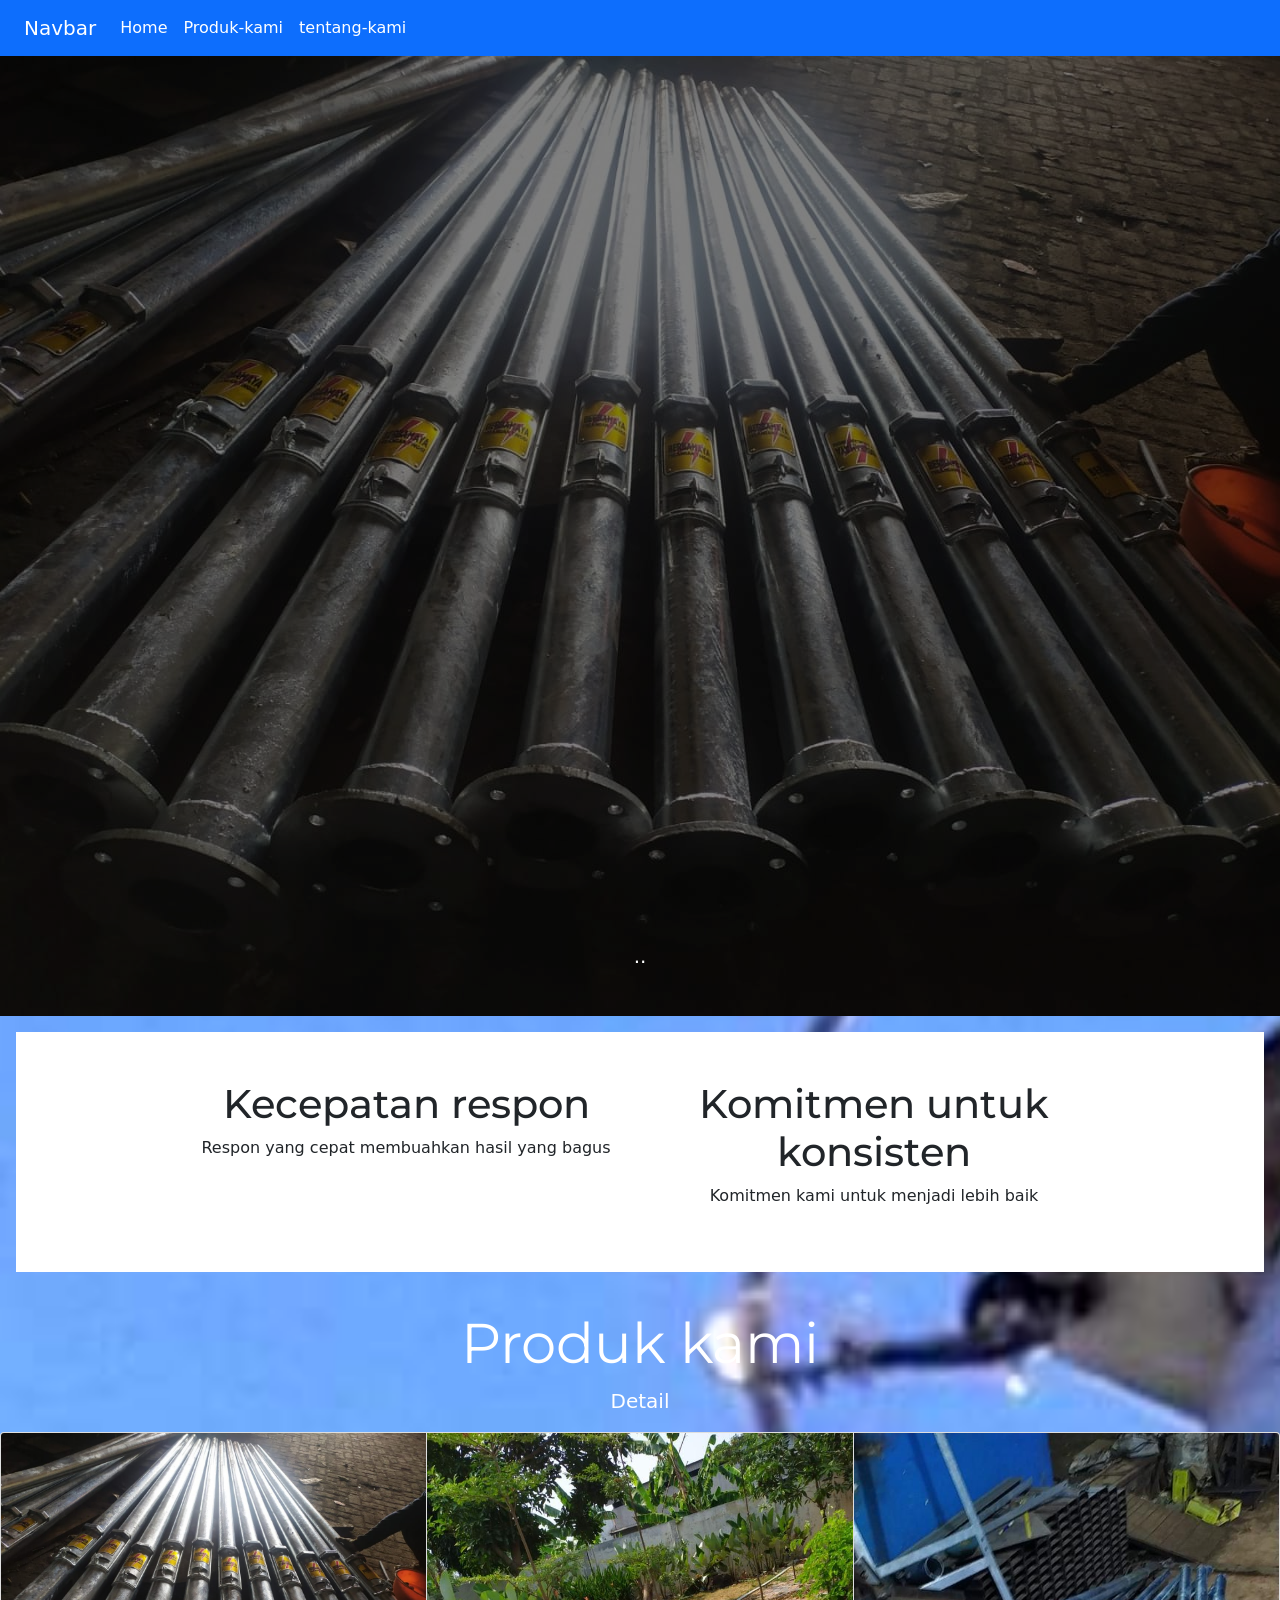
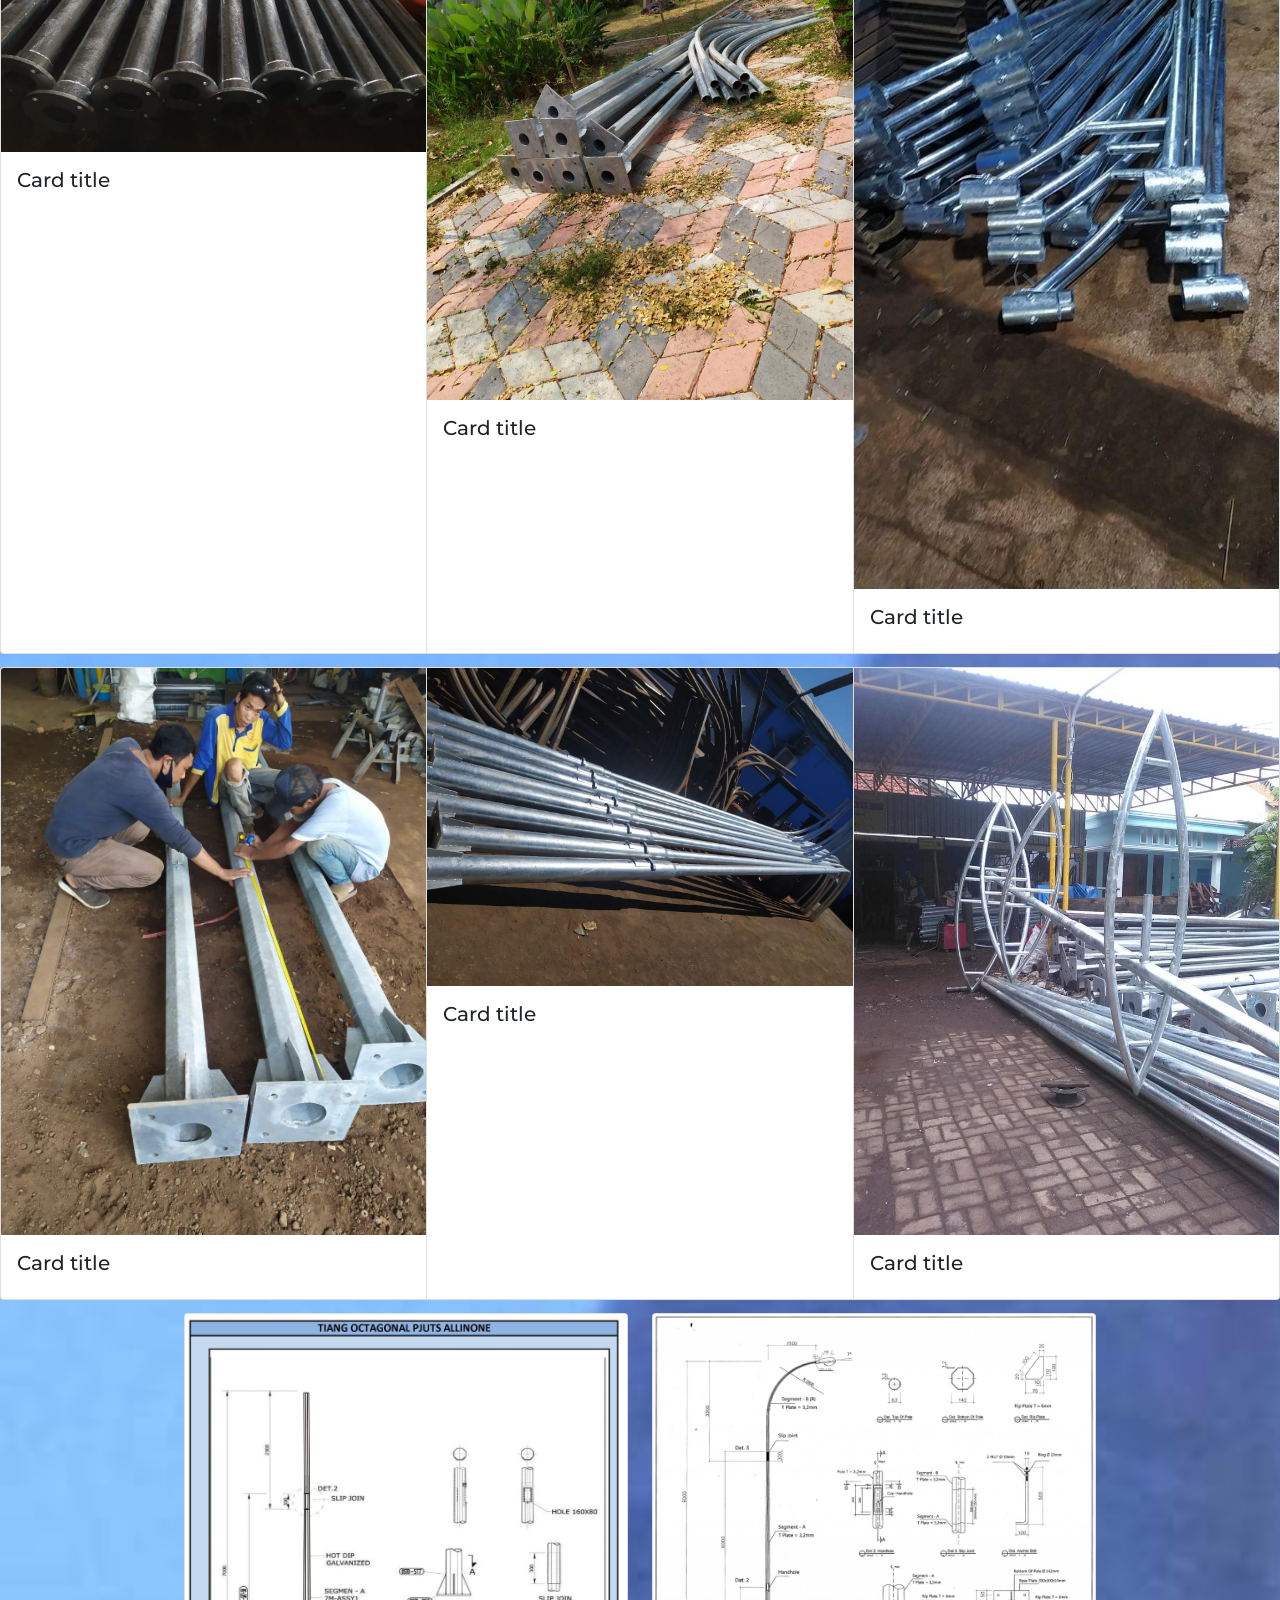
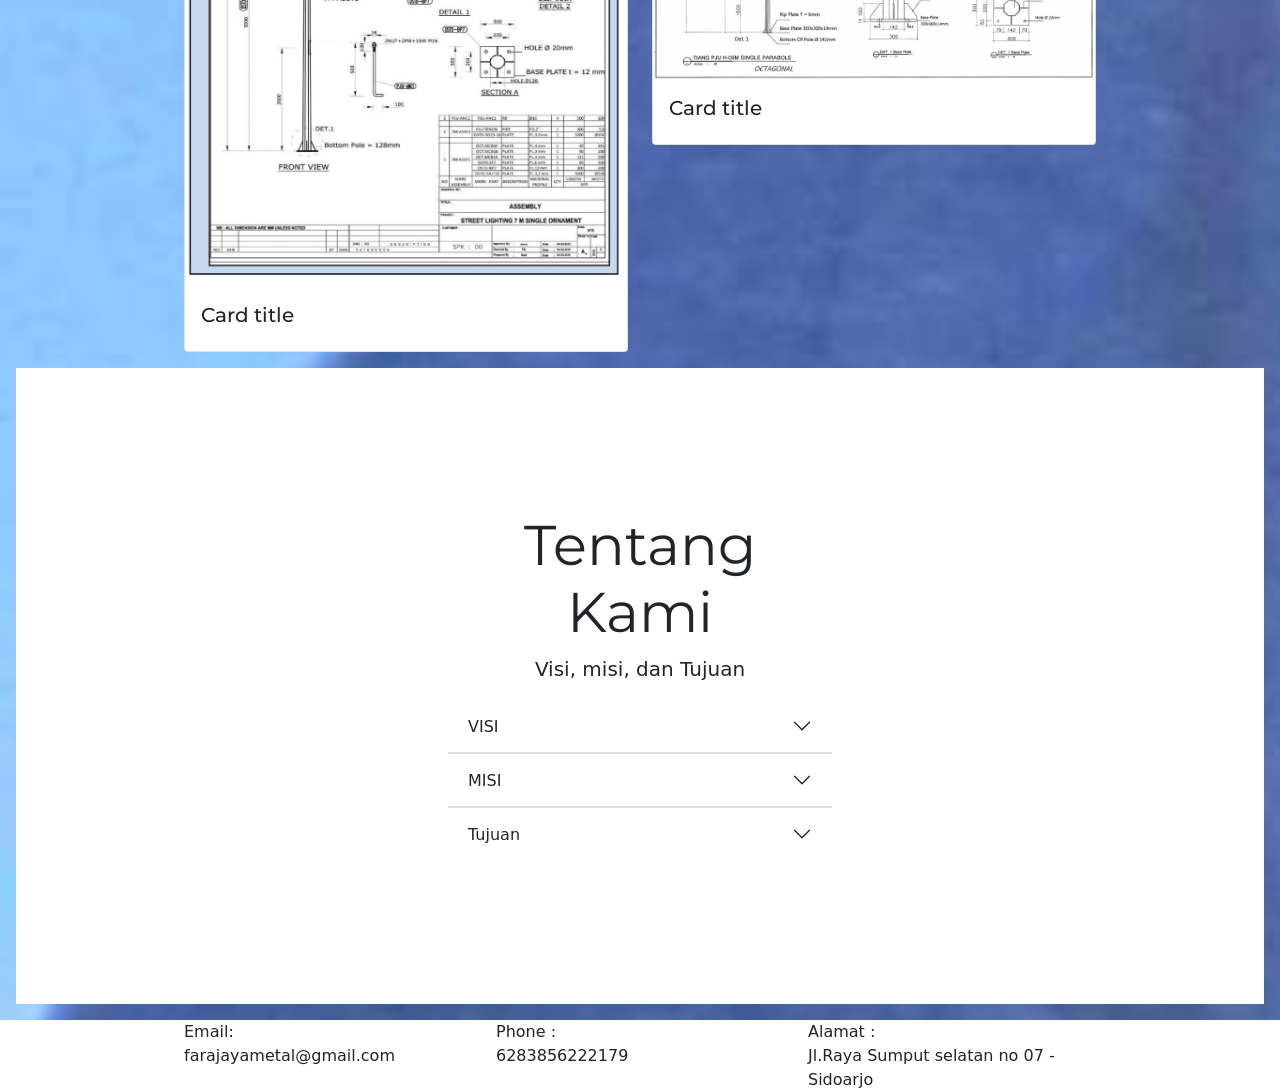
==== index.html @ c7d076cd "font style" ====
<!doctype html>
<html lang="en">

<head>
  <meta charset="utf-8">
  <meta name="viewport" content="width=device-width, initial-scale=1">
  <meta name="description" content="">
  <meta name="author" content="Mark Otto, Jacob Thornton, and Bootstrap contributors">
  <meta name="generator" content="Hugo 0.80.0">
  <title>Fara jaya metal</title>
  <link href="https://cdn.jsdelivr.net/npm/bootstrap@5.0.0-beta2/dist/css/bootstrap.min.css" rel="stylesheet"
    integrity="sha384-BmbxuPwQa2lc/FVzBcNJ7UAyJxM6wuqIj61tLrc4wSX0szH/Ev+nYRRuWlolflfl" crossorigin="anonymous">


  <link rel="canonical" href="https://getbootstrap.com/docs/5.0/examples/product/">


  <link rel="preconnect" href="https://fonts.gstatic.com">
  <link href="https://fonts.googleapis.com/css2?family=Montserrat:wght@300&display=swap" rel="stylesheet">


  <!-- Bootstrap core CSS -->
  <link href="dist/css/bootstrap.min.css" rel="stylesheet">

  <style>
    .bd-placeholder-img {
      font-size: 1.125rem;
      text-anchor: middle;
      -webkit-user-select: none;
      -moz-user-select: none;
      user-select: none;
    }

    @media (min-width: 768px) {
      .bd-placeholder-img-lg {
        font-size: 3.5rem;
      }
    }

    .float {
      position: fixed;
      width: 60px;
      height: 60px;
      bottom: 10px;
      right: 10px;


      text-align: center;

    }

    .my-float {
      margin-top: 22px;
    }
  </style>


  <!-- Custom styles for this template -->
  <link href="product.css" rel="stylesheet">
</head>

<body>
  <!-- mulai -->

  <header class="site-header sticky-top py-0">
    <nav class="navbar navbar-expand-lg navbar-dark bg-primary">
      <div class="container-fluid">
        <a class="navbar-brand" href="#">Navbar</a>
        <button class="navbar-toggler" type="button" data-bs-toggle="collapse" data-bs-target="#navbarSupportedContent"
          aria-controls="navbarSupportedContent" aria-expanded="false" aria-label="Toggle navigation">
          <span class="navbar-toggler-icon"></span>
        </button>
        <div class="collapse navbar-collapse" id="navbarSupportedContent">
          <ul class="navbar-nav me-auto mb-2 mb-lg-0">
            <li class="nav-item">
              <a class="nav-link active" aria-current="page" href="#home-01">Home</a>
            </li>
            <li class="nav-item">
              <a class="nav-link active" href="#produk-kami">Produk-kami</a>
            </li>
            <li class="nav-item">
              <a class="nav-link active" href="#tentang-kami">tentang-kami</a>
            </li>
          </ul>
        </div>
      </div>
    </nav>
  </header>
  <!-- ini navbar -->

  <main>
    <!-- main mulai -->


    <div id="carouselExampleCaptions" class="carousel slide" data-bs-ride="carousel">
      <div class="carousel-indicators">
        <!-- <button type="button" data-bs-target="#carouselExampleCaptions" data-bs-slide-to="0" class="active"
          aria-current="true" aria-label="Slide 1"></button> -->
      </div>
      <div class="carousel-inner">
        <div class="carousel-item active">
          <img src="asset/item01.jpeg" class="d-block w-100" style="filter: brightness(50%);" alt="...">
          <div class="carousel-caption d-none d-md-block">
            <h5>..</h5>
          </div>
        </div>
      </div>

    </div>

    <!-- carousel selesai -->

    <!-- page satu selesai -->

    <!-- page 2 -->
    <div class="position-relative overflow-hidden p-3 p-md-5 m-md-3 text-center bck-01" id="home-01">

      <!-- ini awal -->
      <div class="container">
        <div class="row">
          <div class="col">

            <!-- awal -->
            <h1 style="font-family: 'Montserrat', sans-serif;">
              Kecepatan respon
            </h1>
            <p>
              Respon yang cepat membuahkan hasil yang bagus
            </p>

            <!-- akhir -->
          </div>
          <div class="col batas-hp">
            <!-- awal -->
            <h1 style="font-family: 'Montserrat', sans-serif;">
              Komitmen untuk konsisten
            </h1>
            <p>
              Komitmen kami untuk menjadi lebih baik
            </p>

            <!-- akhir -->
          </div>
        </div>
      </div>



      <!-- ini akhir -->

    </div>



    <!-- page 2 selesai  -->
    <div class="judul-produk" style="margin-top: 3%;" id="produk-kami">
      <h1 class="display-4 fw-normal text-center" style="font-family: 'Montserrat', sans-serif; color: white;"> Produk
        kami</h1>
      <p class="lead fw-normal text-center" style="color: white;">Detail</p>

    </div>

    <div class="card-group batas">
      <div class="card">
        <img src="asset/item01.jpeg" class="card-img-top" alt="...">
        <div class="card-body">
          <h5 class="card-title card-nama">Card title</h5>

          <!-- text -->
        </div>
      </div>

      <!--  -->
      <div class="card">
        <img src="asset/item02.jpeg" class="card-img-top" alt="...">
        <div class="card-body">
          <h5 class="card-title card-nama">Card title</h5>

          <!-- text -->
        </div>
      </div>

      <!--  -->
      <div class="card">
        <img src="asset/item03.jpeg" class="card-img-top" alt="...">
        <div class="card-body">
          <h5 class="card-title card-nama">Card title</h5>


          <!-- text -->
        </div>
      </div>
    </div>

    <!-- page 3 akhir -->

    <div class="card-group batas">
      <div class="card">
        <img src="asset/item04.jpeg" class="card-img-top" alt="...">
        <div class="card-body">
          <h5 class="card-title card-nama">Card title</h5>


          <!-- text -->
        </div>
      </div>
      <div class="card">
        <img src="asset/item05.jpeg" class="card-img-top" alt="...">
        <div class="card-body">
          <h5 class="card-title card-nama">Card title</h5>


          <!-- text -->
        </div>
      </div>
      <div class="card">
        <img src="asset/item06.jpeg" class="card-img-top" alt="...">
        <div class="card-body">
          <h5 class="card-title card-nama">Card title</h5>


          <!-- text -->
        </div>
      </div>
    </div>

    <!-- page 4 akhir -->



    <div class="container batas">
      <div class="row">
        <div class="col-6">

          <!-- ini container 1 -->
          <div class="card">
            <img src="asset/item07.jpeg" class="card-img-top" alt="...">
            <div class="card-body">
              <h5 class="card-title card-nama">Card title</h5>


              <!-- text -->
            </div>

          </div>
        </div>

        <div class="col-6">

          <!-- ini container 2 -->
          <div class="card">
            <img src="asset/item08.jpeg" class="card-img-top" alt="...">
            <div class="card-body">
              <h5 class="card-title card-nama">Card title</h5>


              <!-- text -->
            </div>
          </div>

        </div>
      </div>
    </div>
    <!-- produk akhir -->
    <div class="position-relative overflow-hidden p-3 p-md-5 m-md-3 text-center bck-01">
      <div class="col-md-5 p-lg-5 mx-auto my-5" style="max-width: 100%;">
        <!-- ini awal -->
        <h1 class="display-4 fw-normal text-center" style="font-family: 'Montserrat', sans-serif;" id="tentang-kami">
          Tentang Kami</h1>
        <p class="lead fw-normal text-center">Visi, misi, dan Tujuan</p>
        <div class="accordion accordion-flush" id="accordionFlushExample">
          <div class="accordion-item">
            <h2 class="accordion-header" id="flush-headingOne">
              <button class="accordion-button collapsed" type="button" data-bs-toggle="collapse"
                data-bs-target="#flush-collapseOne" aria-expanded="false" aria-controls="flush-collapseOne">
                VISI
              </button>
            </h2>

            <div id="flush-collapseOne" class="accordion-collapse collapse" aria-labelledby="flush-headingOne"
              data-bs-parent="#accordionFlushExample">
              <div class="accordion-body"> Menjadi perusahaan Tiang PJU, dengan di tunjang dengan
                kualitas management yang bagus <br>
                yang memberikan kualitas pelayan yang terbaik </div>
            </div>
          </div>
          <!-- page 1 selesai -->

          <div class="accordion-item">
            <h2 class="accordion-header" id="flush-headingTwo">
              <button class="accordion-button collapsed" type="button" data-bs-toggle="collapse"
                data-bs-target="#flush-collapseTwo" aria-expanded="false" aria-controls="flush-collapseTwo">
                MISI
              </button>
            </h2>
            <div id="flush-collapseTwo" class="accordion-collapse collapse" aria-labelledby="flush-headingTwo"
              data-bs-parent="#accordionFlushExample">
              <div class="accordion-body">
                1. Memberikan pelayan, mutu dan kepuasan yang terbaik kepada pelangan <br>
                2. Memberikan serta menciptakan citra terbaik pengusaha <br>
                3. Turut andil dalam pembagunan dalam negri <br>
              </div>
            </div>
          </div>

          <!-- page 2 selesai -->

          <div class="accordion-item">
            <h2 class="accordion-header" id="flush-headingThree">
              <button class="accordion-button collapsed" type="button" data-bs-toggle="collapse"
                data-bs-target="#flush-collapseThree" aria-expanded="false" aria-controls="flush-collapseThree">
                Tujuan
              </button>
            </h2>
            <div id="flush-collapseThree" class="accordion-collapse collapse" aria-labelledby="flush-headingThree"
              data-bs-parent="#accordionFlushExample">
              <div class="accordion-body">
                Memberikan layanan atau konsultasi dalam mewujudkan impian atau keinginan pelanggan dalam bidang jasa,
                baik perencanaan maupun perencanaan dan pelaksanaanya <br>


              </div>
            </div>
          </div>
        </div>



        <!-- ini akhir -->
      </div>
    </div>



    <!-- ini chat -->
    <a href="https://api.whatsapp.com/send/?phone=6283856222179&text&app_absent=0" class="float">

      <!-- <i class="fa fa-plus my-float"></i> -->
    </a>
    <!-- akhir main -->
  </main>

  <footer>
    <div class="page-akhir">
      <div class="item">
        <!-- isi di sini -->

        <div class="container">
          <div class="row">
            <div class="col-sm">
              Email: <br>
              farajayametal@gmail.com
            </div>
            <div class="col-sm">
              Phone : <br>
              6283856222179
            </div>
            <div class="col-sm">
              Alamat : <br>
              Jl.Raya Sumput selatan no 07 - Sidoarjo
            </div>
          </div>
        </div>

        <!-- berakhir di sini -->
      </div>
    </div>
  </footer>



  <script src="dist/js/bootstrap.bundle.min.js"></script>


</body>

</html>
---- product.css ----
.container {
  max-width: 960px;
}

body {
  background-image: url('asset/item09.jpeg');
  background-size: cover;
  /* background-color: #fefefe; */
  /* background-image: url("data:image/svg+xml,%3Csvg xmlns='http://www.w3.org/2000/svg' width='100' height='100' viewBox='0 0 100 100'%3E%3Cg fill-rule='evenodd'%3E%3Cg fill='%231f0052' fill-opacity='0.13'%3E%3Cpath opacity='.5' d='M96 [base64] 0v-9h-9v9h9zm-10 0v-9h-9v9h9zm-10 0v-9h-9v9h9zm-10 0v-9h-9v9h9zm-10 0v-9h-9v9h9zm-10 0v-9h-9v9h9zm-10 0v-9h-9v9h9zm-10 0v-9h-9v9h9zm-9-10h9v-9h-9v9zm10 0h9v-9h-9v9zm10 0h9v-9h-9v9zm10 0h9v-9h-9v9zm10 0h9v-9h-9v9zm10 0h9v-9h-9v9zm10 0h9v-9h-9v9zm10 0h9v-9h-9v9zm9-10v-9h-9v9h9zm-10 0v-9h-9v9h9zm-10 0v-9h-9v9h9zm-10 0v-9h-9v9h9zm-10 0v-9h-9v9h9zm-10 0v-9h-9v9h9zm-10 0v-9h-9v9h9zm-10 0v-9h-9v9h9zm-9-10h9v-9h-9v9zm10 0h9v-9h-9v9zm10 0h9v-9h-9v9zm10 0h9v-9h-9v9zm10 0h9v-9h-9v9zm10 0h9v-9h-9v9zm10 0h9v-9h-9v9zm10 0h9v-9h-9v9zm9-10v-9h-9v9h9zm-10 0v-9h-9v9h9zm-10 0v-9h-9v9h9zm-10 0v-9h-9v9h9zm-10 0v-9h-9v9h9zm-10 0v-9h-9v9h9zm-10 0v-9h-9v9h9zm-10 0v-9h-9v9h9zm-9-10h9v-9h-9v9zm10 0h9v-9h-9v9zm10 0h9v-9h-9v9zm10 0h9v-9h-9v9zm10 0h9v-9h-9v9zm10 0h9v-9h-9v9zm10 0h9v-9h-9v9zm10 0h9v-9h-9v9zm9-10v-9h-9v9h9zm-10 0v-9h-9v9h9zm-10 0v-9h-9v9h9zm-10 0v-9h-9v9h9zm-10 0v-9h-9v9h9zm-10 0v-9h-9v9h9zm-10 0v-9h-9v9h9zm-10 0v-9h-9v9h9zm-9-10h9v-9h-9v9zm10 0h9v-9h-9v9zm10 0h9v-9h-9v9zm10 0h9v-9h-9v9zm10 0h9v-9h-9v9zm10 0h9v-9h-9v9zm10 0h9v-9h-9v9zm10 0h9v-9h-9v9z'/%3E%3Cpath d='M6 5V0H5v5H0v1h5v94h1V6h94V5H6z'/%3E%3C/g%3E%3C/g%3E%3C/svg%3E"); */
}

/*
 * Custom translucent site header
 */

.site-header {
  background-color: rgba(0, 0, 0, .85);
  -webkit-backdrop-filter: saturate(180%) blur(20px);
  backdrop-filter: saturate(180%) blur(20px);
}

.site-header a {
  color: #8e8e8e;
  transition: color .15s ease-in-out;
}

.site-header a:hover {
  color: #fff;
  text-decoration: none;
}

/*
 * Dummy devices (replace them with your own or something else entirely!)
 */

.product-device {}

.product-device::before {}

.product-device-2 {}

/*
 * Extra utilities
 */

.flex-equal>* {
  flex: 1;
}

@media (min-width: 768px) {
  .flex-md-equal>* {
    flex: 1;
  }
}

/* ini pengatur navbar */
.pojok-item {
  position: absolute;
  right: 0;
}

.ini-kotak {
  width: auto;
  height: auto;
}

.ini-warna-0 {
  width: 300px;
  height: 540px;
}

@media (max-width: 575.98px) {
  .pojok-item {
    position: inherit;
  }

  h1 {
    font-size: 30px;
  }

  p {
    font-size: 12px;
  }

  /* ini batas hp */

  .batas-hp {
    margin-top: 5%;
  }
}

.batas {
  margin-top: 1%;
}

.bck-01 {
  background-color: white;
}

.card {
  background-color: white;
}

.page-akhir {
  background-color: white;
  max-width: 100%;
  max-height: auto;
}

.card-nama {
  font-family: 'Montserrat', sans-serif;
}
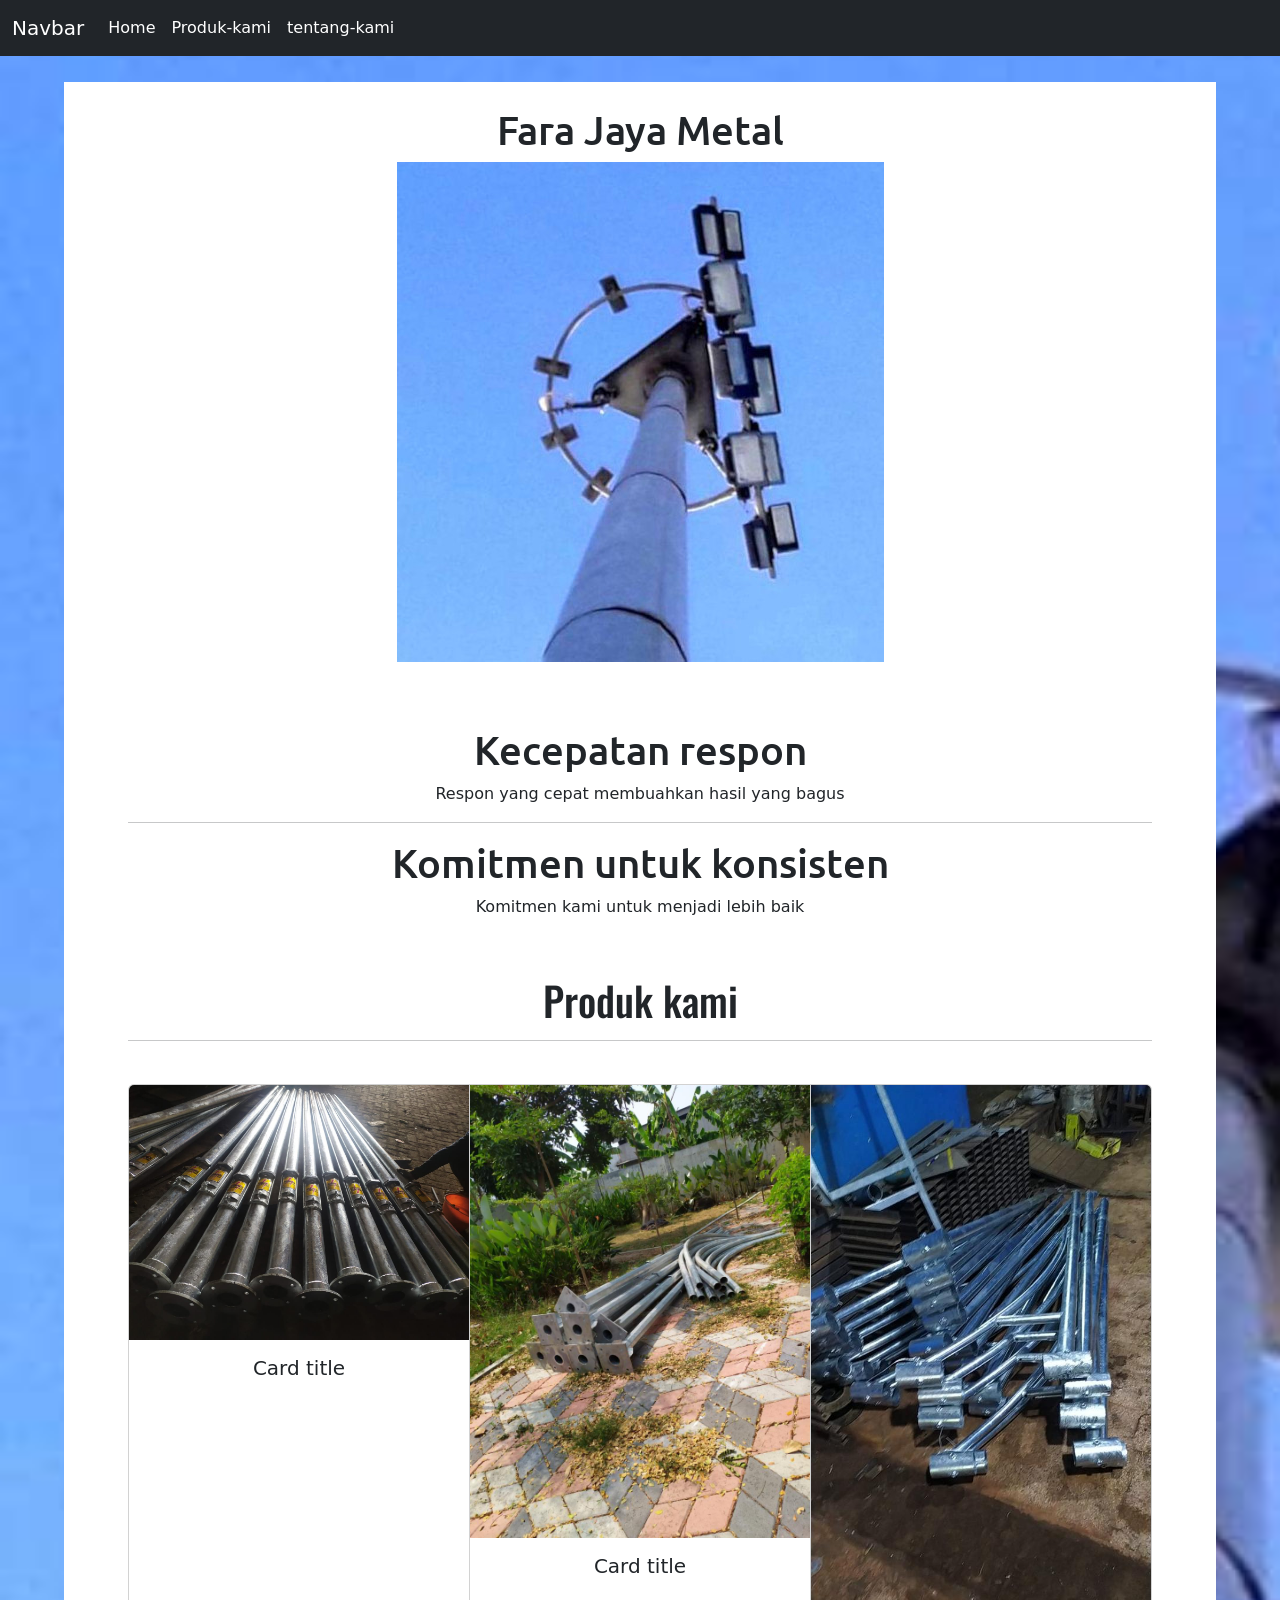
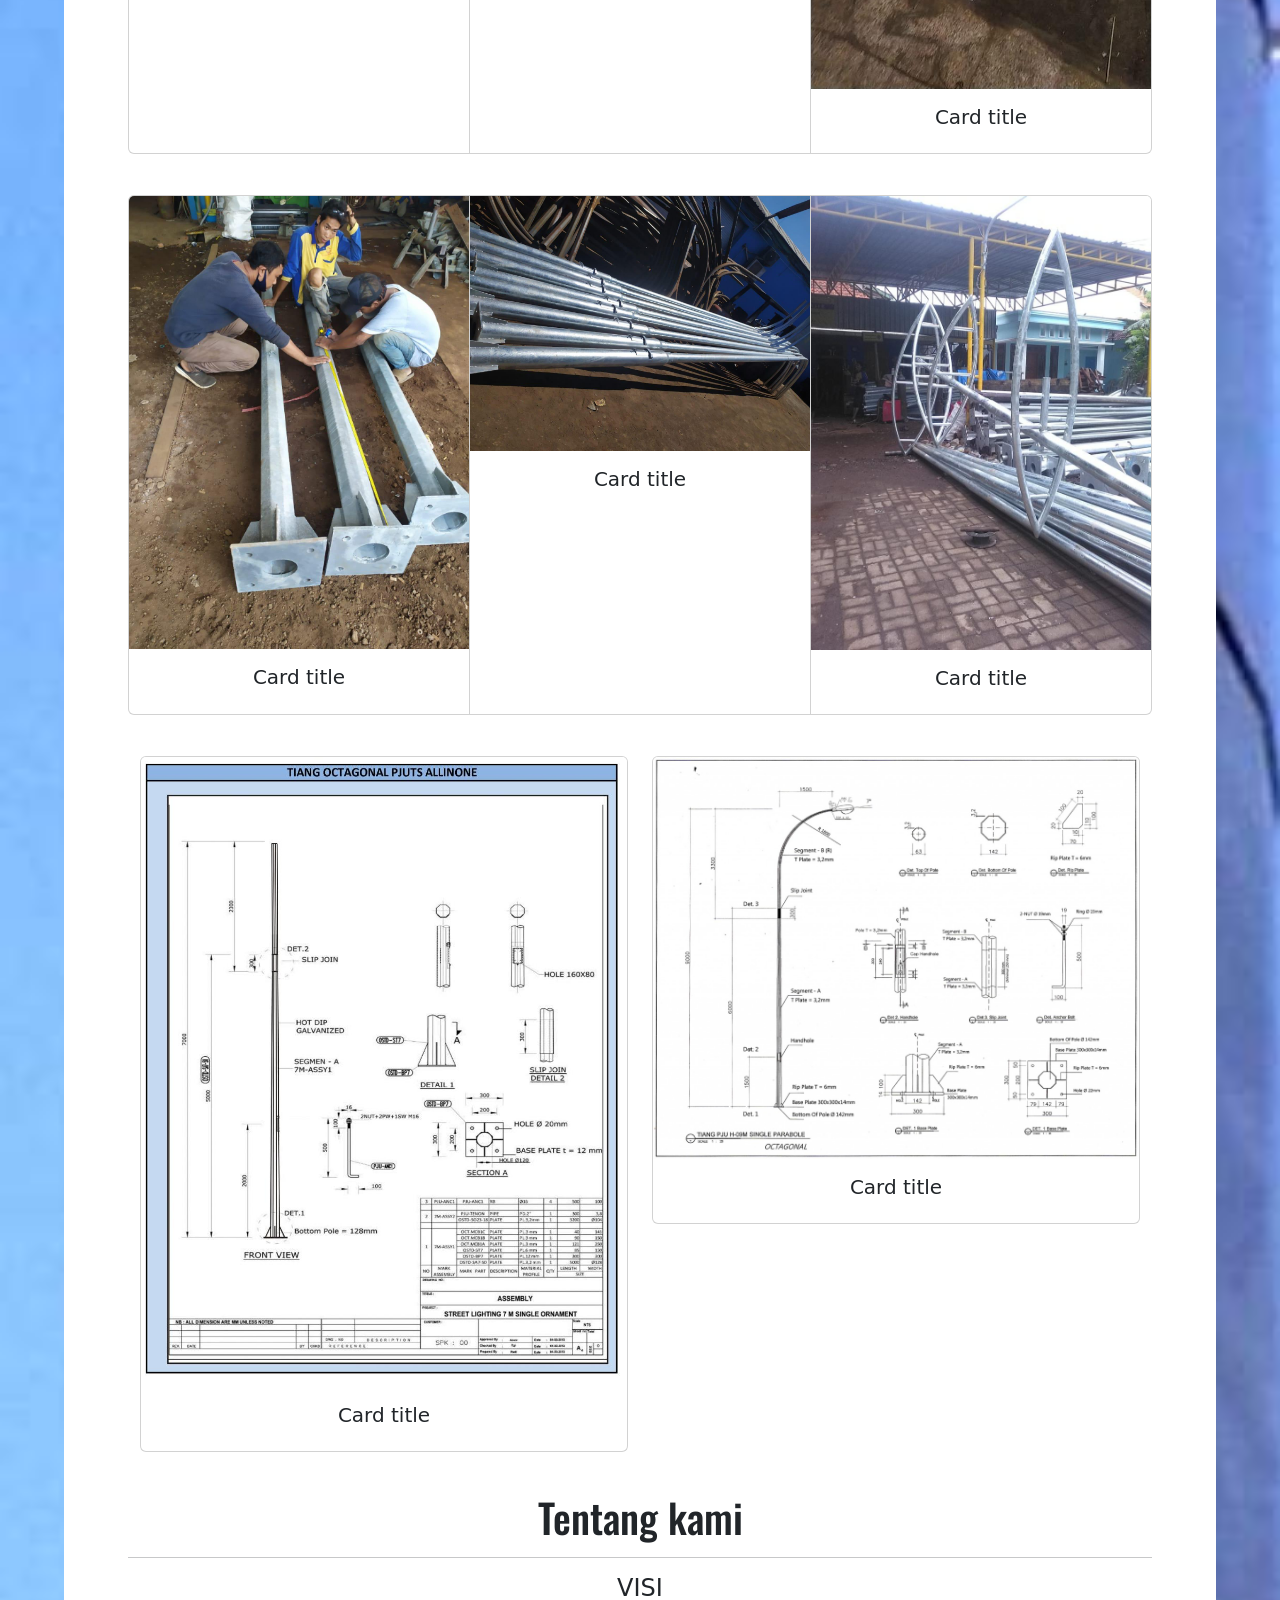
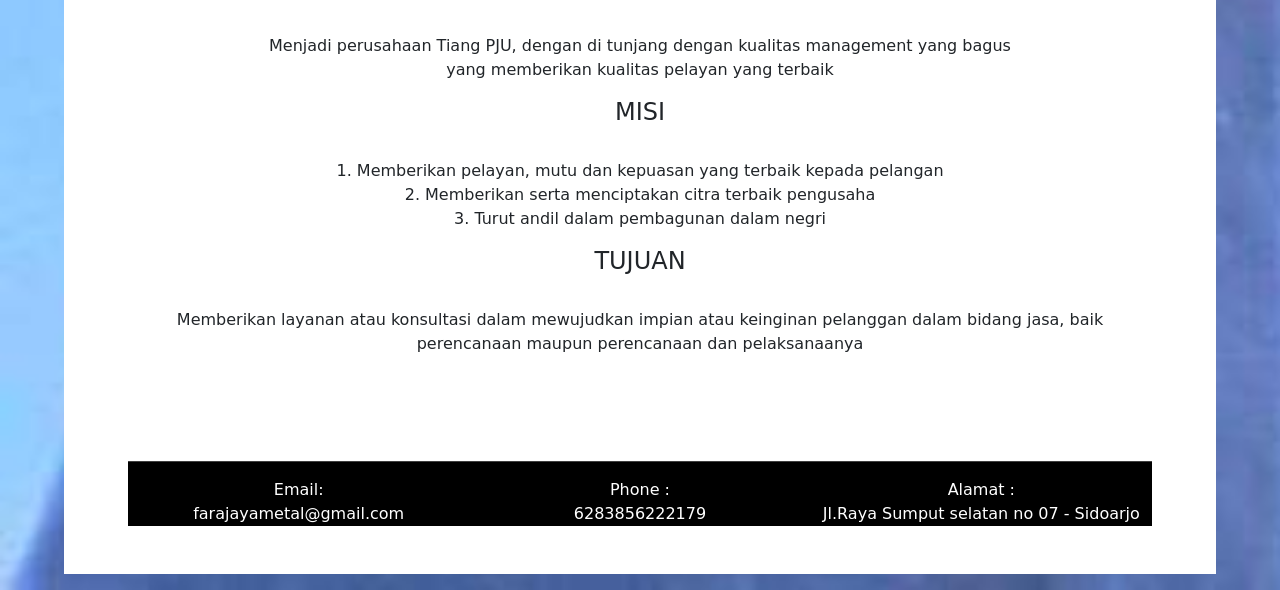
==== commit 34ce5dce: "new index html" ====
--- a/index.html
+++ b/index.html
@@ -2,376 +2,288 @@
 <html lang="en">
 
 <head>
-  <meta charset="utf-8">
-  <meta name="viewport" content="width=device-width, initial-scale=1">
-  <meta name="description" content="">
-  <meta name="author" content="Mark Otto, Jacob Thornton, and Bootstrap contributors">
-  <meta name="generator" content="Hugo 0.80.0">
-  <title>Fara jaya metal</title>
-  <link href="https://cdn.jsdelivr.net/npm/bootstrap@5.0.0-beta2/dist/css/bootstrap.min.css" rel="stylesheet"
-    integrity="sha384-BmbxuPwQa2lc/FVzBcNJ7UAyJxM6wuqIj61tLrc4wSX0szH/Ev+nYRRuWlolflfl" crossorigin="anonymous">
-
-
-  <link rel="canonical" href="https://getbootstrap.com/docs/5.0/examples/product/">
-
-
-  <link rel="preconnect" href="https://fonts.gstatic.com">
-  <link href="https://fonts.googleapis.com/css2?family=Montserrat:wght@300&display=swap" rel="stylesheet">
-
-
-  <!-- Bootstrap core CSS -->
-  <link href="dist/css/bootstrap.min.css" rel="stylesheet">
-
-  <style>
-    .bd-placeholder-img {
-      font-size: 1.125rem;
-      text-anchor: middle;
-      -webkit-user-select: none;
-      -moz-user-select: none;
-      user-select: none;
-    }
-
-    @media (min-width: 768px) {
-      .bd-placeholder-img-lg {
-        font-size: 3.5rem;
-      }
-    }
-
-    .float {
-      position: fixed;
-      width: 60px;
-      height: 60px;
-      bottom: 10px;
-      right: 10px;
-
-
-      text-align: center;
-
-    }
-
-    .my-float {
-      margin-top: 22px;
-    }
-  </style>
-
-
-  <!-- Custom styles for this template -->
-  <link href="product.css" rel="stylesheet">
+    <!-- Required meta tags -->
+    <meta charset="utf-8">
+    <meta name="viewport" content="width=device-width, initial-scale=1">
+
+    <!-- Bootstrap CSS -->
+    <link href="https://cdn.jsdelivr.net/npm/bootstrap@5.0.0-beta3/dist/css/bootstrap.min.css" rel="stylesheet"
+        integrity="sha384-eOJMYsd53ii+scO/bJGFsiCZc+5NDVN2yr8+0RDqr0Ql0h+rP48ckxlpbzKgwra6" crossorigin="anonymous">
+
+    <title>Fara Jaya Metal</title>
+    <link rel="stylesheet" href="style.css">
+    <link href="https://fonts.googleapis.com/css2?family=Montserrat:wght@300&display=swap" rel="stylesheet">
+    <link rel="preconnect" href="https://fonts.gstatic.com">
+    <link href="https://fonts.googleapis.com/css2?family=Oswald&display=swap" rel="stylesheet">
+    <link rel="preconnect" href="https://fonts.gstatic.com">
+    <link rel="preconnect" href="https://fonts.gstatic.com">
+    <link
+        href="https://fonts.googleapis.com/css2?family=Oswald&family=Ubuntu+Mono:ital@1&family=Ubuntu:wght@300&display=swap"
+        rel="stylesheet">
 </head>
 
 <body>
-  <!-- mulai -->
-
-  <header class="site-header sticky-top py-0">
-    <nav class="navbar navbar-expand-lg navbar-dark bg-primary">
-      <div class="container-fluid">
-        <a class="navbar-brand" href="#">Navbar</a>
-        <button class="navbar-toggler" type="button" data-bs-toggle="collapse" data-bs-target="#navbarSupportedContent"
-          aria-controls="navbarSupportedContent" aria-expanded="false" aria-label="Toggle navigation">
-          <span class="navbar-toggler-icon"></span>
-        </button>
-        <div class="collapse navbar-collapse" id="navbarSupportedContent">
-          <ul class="navbar-nav me-auto mb-2 mb-lg-0">
-            <li class="nav-item">
-              <a class="nav-link active" aria-current="page" href="#home-01">Home</a>
-            </li>
-            <li class="nav-item">
-              <a class="nav-link active" href="#produk-kami">Produk-kami</a>
-            </li>
-            <li class="nav-item">
-              <a class="nav-link active" href="#tentang-kami">tentang-kami</a>
-            </li>
-          </ul>
-        </div>
-      </div>
-    </nav>
-  </header>
-  <!-- ini navbar -->
-
-  <main>
-    <!-- main mulai -->
-
-
-    <div id="carouselExampleCaptions" class="carousel slide" data-bs-ride="carousel">
-      <div class="carousel-indicators">
-        <!-- <button type="button" data-bs-target="#carouselExampleCaptions" data-bs-slide-to="0" class="active"
-          aria-current="true" aria-label="Slide 1"></button> -->
-      </div>
-      <div class="carousel-inner">
-        <div class="carousel-item active">
-          <img src="asset/item01.jpeg" class="d-block w-100" style="filter: brightness(50%);" alt="...">
-          <div class="carousel-caption d-none d-md-block">
-            <h5>..</h5>
-          </div>
-        </div>
-      </div>
-
-    </div>
-
-    <!-- carousel selesai -->
-
-    <!-- page satu selesai -->
-
-    <!-- page 2 -->
-    <div class="position-relative overflow-hidden p-3 p-md-5 m-md-3 text-center bck-01" id="home-01">
-
-      <!-- ini awal -->
-      <div class="container">
-        <div class="row">
-          <div class="col">
-
-            <!-- awal -->
-            <h1 style="font-family: 'Montserrat', sans-serif;">
-              Kecepatan respon
+    <!-- awal header -->
+    <header class="site-header sticky-top py-0">
+        <nav class="navbar navbar-expand-lg navbar-dark bg-dark">
+            <div class="container-fluid">
+                <a class="navbar-brand" href="#">Navbar</a>
+                <button class="navbar-toggler" type="button" data-bs-toggle="collapse"
+                    data-bs-target="#navbarSupportedContent" aria-controls="navbarSupportedContent"
+                    aria-expanded="false" aria-label="Toggle navigation">
+                    <span class="navbar-toggler-icon"></span>
+                </button>
+                <div class="collapse navbar-collapse" id="navbarSupportedContent">
+                    <ul class="navbar-nav me-auto mb-2 mb-lg-0">
+                        <li class="nav-item">
+                            <a class="nav-link active" aria-current="page" href="#home-01">Home</a>
+                        </li>
+                        <li class="nav-item">
+                            <a class="nav-link active" href="#produk-kami">Produk-kami</a>
+                        </li>
+                        <li class="nav-item">
+                            <a class="nav-link active" href="#tentang-kami">tentang-kami</a>
+                        </li>
+                    </ul>
+                </div>
+            </div>
+        </nav>
+    </header>
+    <!-- akhir header -->
+
+    <div class="box-01">
+        <!-- awal box-01 -->
+        <br>
+        <h1 class="text-center" style="font-family: 'Ubuntu', sans-serif;"> Fara Jaya Metal</h1>
+        <img src="asset/item10.jpeg" class="img-fluid image-tengah" alt="...">
+
+
+        <div class="position-relative overflow-hidden p-3 p-md-5 m-md-3 text-center" id="home-01">
+
+            <!-- ini awal -->
+            <div class="container">
+                <div class="row">
+                    <div class="col">
+
+                        <!-- awal -->
+                        <h1 style="font-family: 'Ubuntu', sans-serif;">
+                            Kecepatan respon
+                        </h1>
+                        <p>
+                            Respon yang cepat membuahkan hasil yang bagus
+                        </p>
+
+                        <!-- akhir -->
+                    </div>
+                    <hr>
+                    <!-- div 01 end -->
+                    <div class="col batas-hp">
+                        <!-- awal -->
+                        <h1 style="font-family: 'Ubuntu', sans-serif;">
+                            Komitmen untuk konsisten
+                        </h1>
+                        <p>
+                            Komitmen kami untuk menjadi lebih baik
+                        </p>
+
+                        <!-- akhir -->
+                    </div>
+                    <!-- div-02-end -->
+                </div>
+            </div>
+
+            <h1 class="text-center batas" style="font-family: 'Oswald', sans-serif;">
+                Produk kami
             </h1>
-            <p>
-              Respon yang cepat membuahkan hasil yang bagus
-            </p>
-
-            <!-- akhir -->
-          </div>
-          <div class="col batas-hp">
-            <!-- awal -->
-            <h1 style="font-family: 'Montserrat', sans-serif;">
-              Komitmen untuk konsisten
+            <p class="text-center">
+                <hr style="height: 3px;">
+
+            </p>
+            <!-- batas Produk kami -->
+
+            <div class="card-group batas">
+                <div class="card">
+                    <img src="asset/item01.jpeg" class="card-img-top" alt="...">
+                    <div class="card-body">
+                        <h5 class="card-title card-nama">Card title</h5>
+
+                        <!-- text -->
+                    </div>
+                </div>
+
+                <!--  -->
+                <div class="card">
+                    <img src="asset/item02.jpeg" class="card-img-top" alt="...">
+                    <div class="card-body">
+                        <h5 class="card-title card-nama">Card title</h5>
+
+                        <!-- text -->
+                    </div>
+                </div>
+
+                <!--  -->
+                <div class="card">
+                    <img src="asset/item03.jpeg" class="card-img-top" alt="...">
+                    <div class="card-body">
+                        <h5 class="card-title card-nama">Card title</h5>
+
+
+                        <!-- text -->
+                    </div>
+                </div>
+            </div>
+
+            <!-- page 3 akhir -->
+
+            <div class="card-group batas">
+                <div class="card">
+                    <img src="asset/item04.jpeg" class="card-img-top" alt="...">
+                    <div class="card-body">
+                        <h5 class="card-title card-nama">Card title</h5>
+
+
+                        <!-- text -->
+                    </div>
+                </div>
+                <div class="card">
+                    <img src="asset/item05.jpeg" class="card-img-top" alt="...">
+                    <div class="card-body">
+                        <h5 class="card-title card-nama">Card title</h5>
+
+
+                        <!-- text -->
+                    </div>
+                </div>
+                <div class="card">
+                    <img src="asset/item06.jpeg" class="card-img-top" alt="...">
+                    <div class="card-body">
+                        <h5 class="card-title card-nama">Card title</h5>
+
+
+                        <!-- text -->
+                    </div>
+                </div>
+            </div>
+
+            <!-- page 4 akhir -->
+
+
+
+            <div class="container batas">
+                <div class="row">
+                    <div class="col-6">
+
+                        <!-- ini container 1 -->
+                        <div class="card">
+                            <img src="asset/item07.jpeg" class="card-img-top" alt="...">
+                            <div class="card-body">
+                                <h5 class="card-title card-nama">Card title</h5>
+
+
+                                <!-- text -->
+                            </div>
+
+                        </div>
+                    </div>
+
+                    <div class="col-6">
+
+                        <!-- ini container 2 -->
+                        <div class="card">
+                            <img src="asset/item08.jpeg" class="card-img-top" alt="...">
+                            <div class="card-body">
+                                <h5 class="card-title card-nama">Card title</h5>
+
+
+                                <!-- text -->
+                            </div>
+                        </div>
+
+                    </div>
+                </div>
+            </div>
+            <!-- card-group end -->
+
+            <h1 class="batas text-center" style="font-family: 'Oswald', sans-serif;">
+                Tentang kami
+                <hr>
             </h1>
-            <p>
-              Komitmen kami untuk menjadi lebih baik
-            </p>
-
-            <!-- akhir -->
-          </div>
-        </div>
-      </div>
-
-
-
-      <!-- ini akhir -->
-
-    </div>
-
-
-
-    <!-- page 2 selesai  -->
-    <div class="judul-produk" style="margin-top: 3%;" id="produk-kami">
-      <h1 class="display-4 fw-normal text-center" style="font-family: 'Montserrat', sans-serif; color: white;"> Produk
-        kami</h1>
-      <p class="lead fw-normal text-center" style="color: white;">Detail</p>
-
-    </div>
-
-    <div class="card-group batas">
-      <div class="card">
-        <img src="asset/item01.jpeg" class="card-img-top" alt="...">
-        <div class="card-body">
-          <h5 class="card-title card-nama">Card title</h5>
-
-          <!-- text -->
-        </div>
-      </div>
-
-      <!--  -->
-      <div class="card">
-        <img src="asset/item02.jpeg" class="card-img-top" alt="...">
-        <div class="card-body">
-          <h5 class="card-title card-nama">Card title</h5>
-
-          <!-- text -->
-        </div>
-      </div>
-
-      <!--  -->
-      <div class="card">
-        <img src="asset/item03.jpeg" class="card-img-top" alt="...">
-        <div class="card-body">
-          <h5 class="card-title card-nama">Card title</h5>
-
-
-          <!-- text -->
-        </div>
-      </div>
-    </div>
-
-    <!-- page 3 akhir -->
-
-    <div class="card-group batas">
-      <div class="card">
-        <img src="asset/item04.jpeg" class="card-img-top" alt="...">
-        <div class="card-body">
-          <h5 class="card-title card-nama">Card title</h5>
-
-
-          <!-- text -->
-        </div>
-      </div>
-      <div class="card">
-        <img src="asset/item05.jpeg" class="card-img-top" alt="...">
-        <div class="card-body">
-          <h5 class="card-title card-nama">Card title</h5>
-
-
-          <!-- text -->
-        </div>
-      </div>
-      <div class="card">
-        <img src="asset/item06.jpeg" class="card-img-top" alt="...">
-        <div class="card-body">
-          <h5 class="card-title card-nama">Card title</h5>
-
-
-          <!-- text -->
-        </div>
-      </div>
-    </div>
-
-    <!-- page 4 akhir -->
-
-
-
-    <div class="container batas">
-      <div class="row">
-        <div class="col-6">
-
-          <!-- ini container 1 -->
-          <div class="card">
-            <img src="asset/item07.jpeg" class="card-img-top" alt="...">
-            <div class="card-body">
-              <h5 class="card-title card-nama">Card title</h5>
-
-
-              <!-- text -->
-            </div>
-
-          </div>
-        </div>
-
-        <div class="col-6">
-
-          <!-- ini container 2 -->
-          <div class="card">
-            <img src="asset/item08.jpeg" class="card-img-top" alt="...">
-            <div class="card-body">
-              <h5 class="card-title card-nama">Card title</h5>
-
-
-              <!-- text -->
-            </div>
-          </div>
-
-        </div>
-      </div>
-    </div>
-    <!-- produk akhir -->
-    <div class="position-relative overflow-hidden p-3 p-md-5 m-md-3 text-center bck-01">
-      <div class="col-md-5 p-lg-5 mx-auto my-5" style="max-width: 100%;">
-        <!-- ini awal -->
-        <h1 class="display-4 fw-normal text-center" style="font-family: 'Montserrat', sans-serif;" id="tentang-kami">
-          Tentang Kami</h1>
-        <p class="lead fw-normal text-center">Visi, misi, dan Tujuan</p>
-        <div class="accordion accordion-flush" id="accordionFlushExample">
-          <div class="accordion-item">
-            <h2 class="accordion-header" id="flush-headingOne">
-              <button class="accordion-button collapsed" type="button" data-bs-toggle="collapse"
-                data-bs-target="#flush-collapseOne" aria-expanded="false" aria-controls="flush-collapseOne">
-                VISI
-              </button>
-            </h2>
-
-            <div id="flush-collapseOne" class="accordion-collapse collapse" aria-labelledby="flush-headingOne"
-              data-bs-parent="#accordionFlushExample">
-              <div class="accordion-body"> Menjadi perusahaan Tiang PJU, dengan di tunjang dengan
+            <p class="text-center">
+                <h4>VISI</h4> <br>
+                Menjadi perusahaan Tiang PJU, dengan di tunjang dengan
                 kualitas management yang bagus <br>
-                yang memberikan kualitas pelayan yang terbaik </div>
-            </div>
-          </div>
-          <!-- page 1 selesai -->
-
-          <div class="accordion-item">
-            <h2 class="accordion-header" id="flush-headingTwo">
-              <button class="accordion-button collapsed" type="button" data-bs-toggle="collapse"
-                data-bs-target="#flush-collapseTwo" aria-expanded="false" aria-controls="flush-collapseTwo">
-                MISI
-              </button>
-            </h2>
-            <div id="flush-collapseTwo" class="accordion-collapse collapse" aria-labelledby="flush-headingTwo"
-              data-bs-parent="#accordionFlushExample">
-              <div class="accordion-body">
+                yang memberikan kualitas pelayan yang terbaik
+
+            </p>
+            <p class="text-center">
+                <h4>MISI</h4> <br>
                 1. Memberikan pelayan, mutu dan kepuasan yang terbaik kepada pelangan <br>
                 2. Memberikan serta menciptakan citra terbaik pengusaha <br>
                 3. Turut andil dalam pembagunan dalam negri <br>
-              </div>
-            </div>
-          </div>
-
-          <!-- page 2 selesai -->
-
-          <div class="accordion-item">
-            <h2 class="accordion-header" id="flush-headingThree">
-              <button class="accordion-button collapsed" type="button" data-bs-toggle="collapse"
-                data-bs-target="#flush-collapseThree" aria-expanded="false" aria-controls="flush-collapseThree">
-                Tujuan
-              </button>
-            </h2>
-            <div id="flush-collapseThree" class="accordion-collapse collapse" aria-labelledby="flush-headingThree"
-              data-bs-parent="#accordionFlushExample">
-              <div class="accordion-body">
+            </p>
+
+            <p class="text-center">
+                <h4>TUJUAN </h4> <br>
                 Memberikan layanan atau konsultasi dalam mewujudkan impian atau keinginan pelanggan dalam bidang jasa,
                 baik perencanaan maupun perencanaan dan pelaksanaanya <br>
-
-
-              </div>
-            </div>
-          </div>
+            </p>
+
+            <!-- VISI MISI END -->
+
+
+            <footer>
+                <br> <br>
+                <div class="page-akhir batas">
+                    <div class="item">
+                        <!-- isi di sini -->
+
+                        <div class="box-02">
+                            <hr>
+                            <div class="container">
+                                <div class="row">
+                                    <div class="col-sm">
+                                        Email: <br>
+                                        farajayametal@gmail.com
+                                    </div>
+                                    <div class="col-sm">
+                                        Phone : <br>
+                                        6283856222179
+                                    </div>
+                                    <div class="col-sm">
+                                        Alamat : <br>
+                                        Jl.Raya Sumput selatan no 07 - Sidoarjo
+                                    </div>
+                                </div>
+                            </div>
+
+                        </div>
+                        <!-- berakhir di sini -->
+                    </div>
+                </div>
+            </footer>
+
+            <!-- ini akhir -->
+
         </div>
 
 
 
-        <!-- ini akhir -->
-      </div>
+
+
+        <!-- box-01-end -->
     </div>
-
-
-
-    <!-- ini chat -->
-    <a href="https://api.whatsapp.com/send/?phone=6283856222179&text&app_absent=0" class="float">
-
-      <!-- <i class="fa fa-plus my-float"></i> -->
-    </a>
-    <!-- akhir main -->
-  </main>
-
-  <footer>
-    <div class="page-akhir">
-      <div class="item">
-        <!-- isi di sini -->
-
-        <div class="container">
-          <div class="row">
-            <div class="col-sm">
-              Email: <br>
-              farajayametal@gmail.com
-            </div>
-            <div class="col-sm">
-              Phone : <br>
-              6283856222179
-            </div>
-            <div class="col-sm">
-              Alamat : <br>
-              Jl.Raya Sumput selatan no 07 - Sidoarjo
-            </div>
-          </div>
-        </div>
-
-        <!-- berakhir di sini -->
-      </div>
-    </div>
-  </footer>
-
-
-
-  <script src="dist/js/bootstrap.bundle.min.js"></script>
-
-
+    <!-- Optional JavaScript; choose one of the two! -->
+
+    <!-- Option 1: Bootstrap Bundle with Popper -->
+    <script src="https://cdn.jsdelivr.net/npm/bootstrap@5.0.0-beta3/dist/js/bootstrap.bundle.min.js"
+        integrity="sha384-JEW9xMcG8R+pH31jmWH6WWP0WintQrMb4s7ZOdauHnUtxwoG2vI5DkLtS3qm9Ekf" crossorigin="anonymous">
+    </script>
+
+    <!-- Option 2: Separate Popper and Bootstrap JS -->
+    <!--
+    <script src="https://cdn.jsdelivr.net/npm/@popperjs/core@2.9.1/dist/umd/popper.min.js" integrity="sha384-SR1sx49pcuLnqZUnnPwx6FCym0wLsk5JZuNx2bPPENzswTNFaQU1RDvt3wT4gWFG" crossorigin="anonymous"></script>
+    <script src="https://cdn.jsdelivr.net/npm/bootstrap@5.0.0-beta3/dist/js/bootstrap.min.js" integrity="sha384-j0CNLUeiqtyaRmlzUHCPZ+Gy5fQu0dQ6eZ/xAww941Ai1SxSY+0EQqNXNE6DZiVc" crossorigin="anonymous"></script>
+    -->
 </body>
 
 </html>
--- a/style.css
+++ b/style.css
@@ -0,0 +1,54 @@
+body {
+    background-image: url(asset/item09.jpeg);
+    background-size: cover;
+}
+
+/* body end */
+
+.box-01 {
+    margin-left: auto;
+    margin-right: auto;
+    margin-top: 2%;
+    width: 90%;
+    height: auto;
+    background-color: white;
+}
+
+/* box-01 end */
+
+.batas {
+    margin-top: 4%;
+}
+
+/* batas end */
+.box-02 {
+    background-color: black;
+    color: white;
+}
+
+@media (max-width: 575.98px) {
+
+    /* handphone css */
+    .box-01 {
+        width: auto;
+    }
+
+
+    /* akhir css */
+}
+
+/* Handphone */
+
+@media (min-width: 1200px) {
+
+    /* untuk PC css */
+    .image-tengah {
+        display: block;
+        margin-left: auto !important;
+        margin-right: auto !important;
+    }
+
+    /* pc akhir */
+}
+
+/* Laptop */
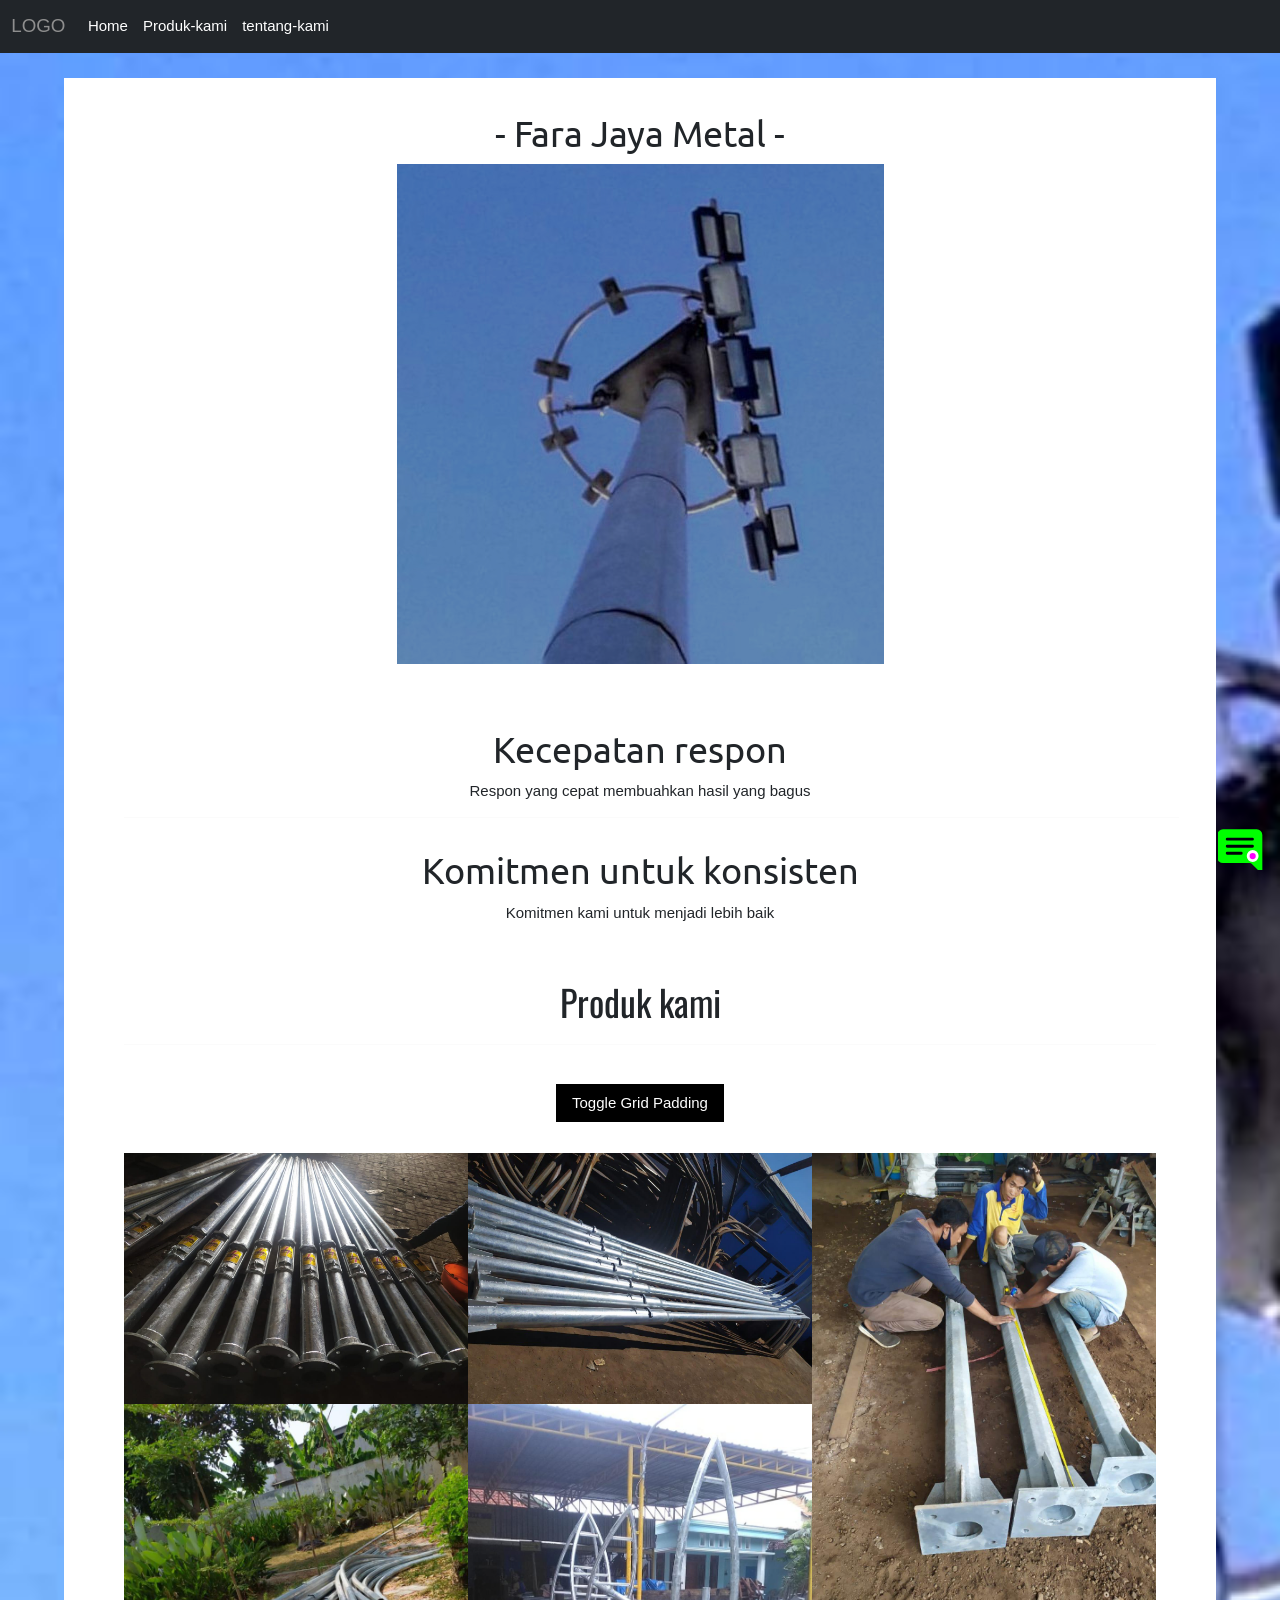
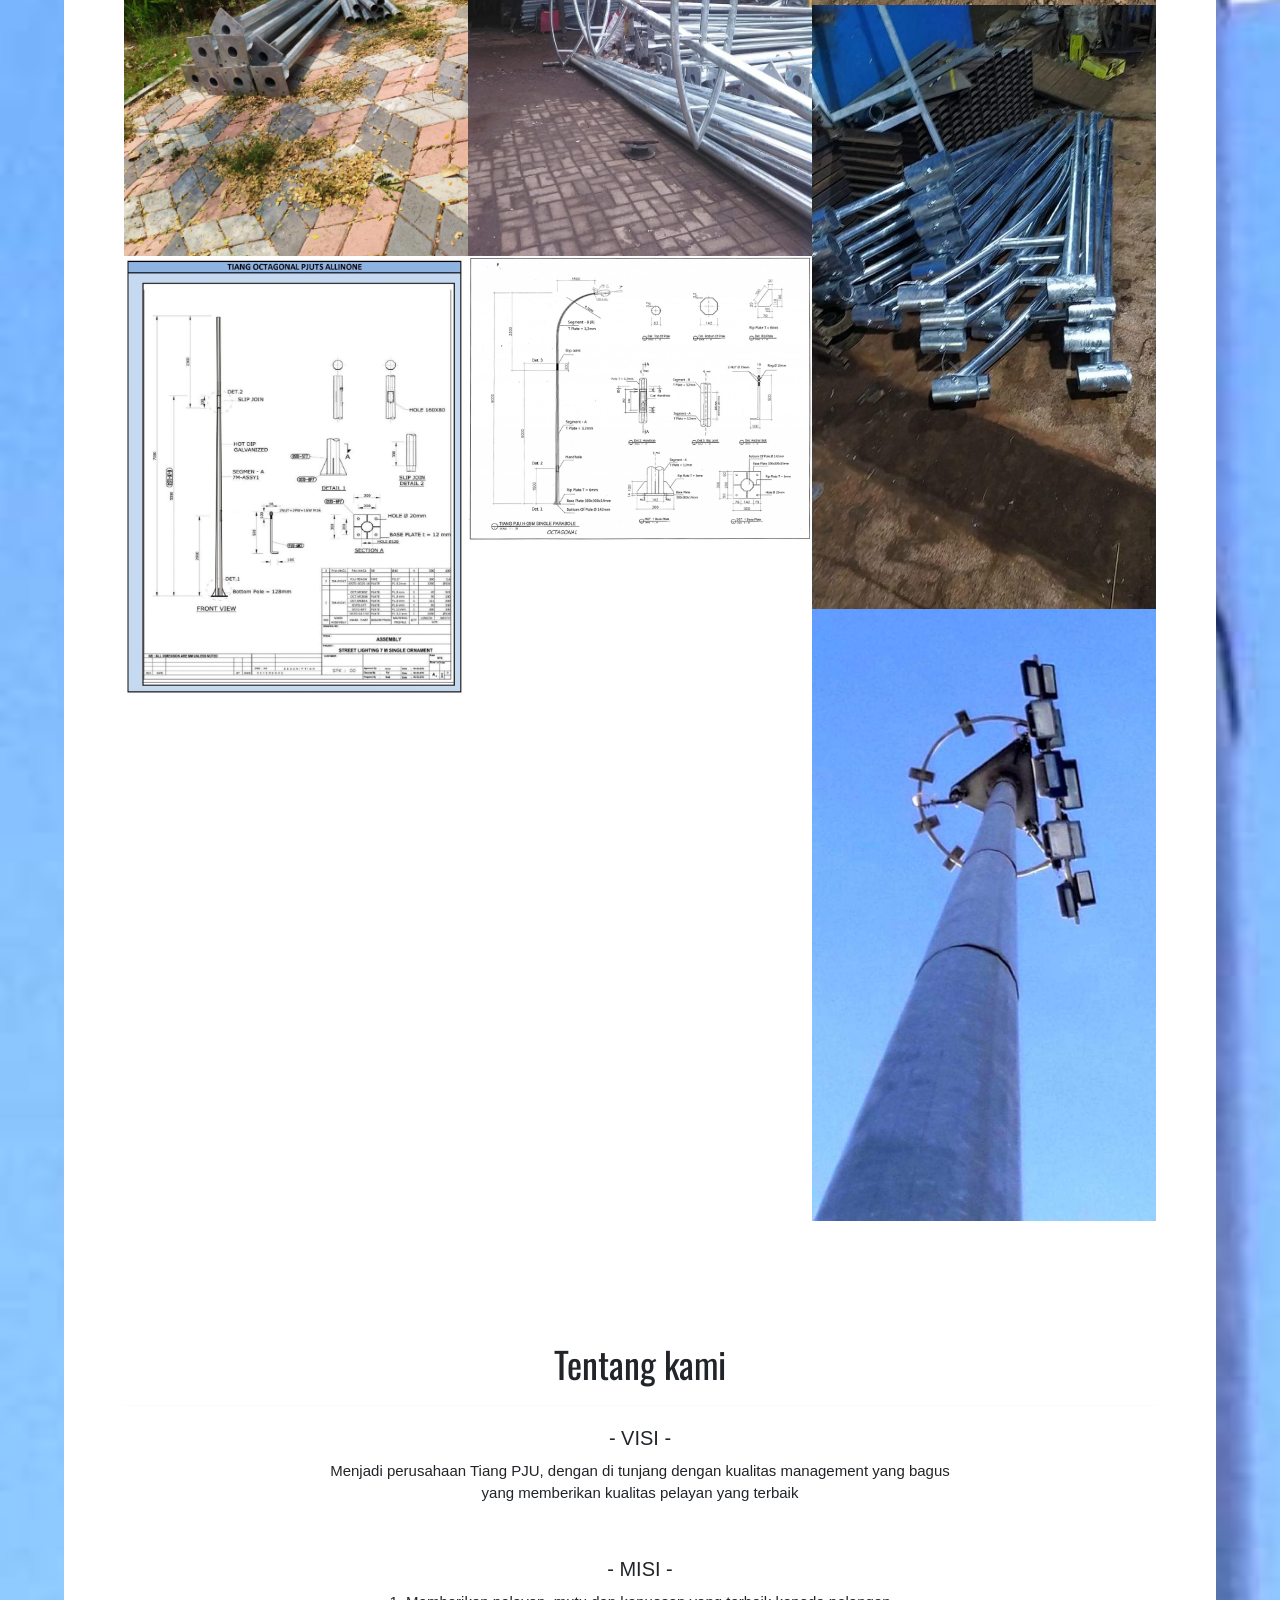
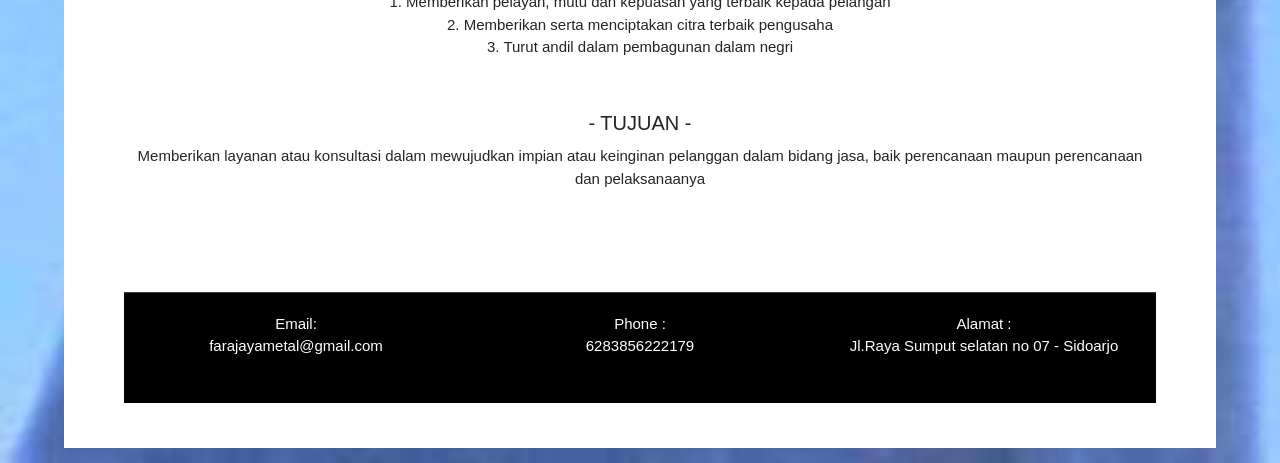
==== commit 68c02ce5: "bagus sudah" ====
--- a/index.html
+++ b/index.html
@@ -11,6 +11,12 @@
         integrity="sha384-eOJMYsd53ii+scO/bJGFsiCZc+5NDVN2yr8+0RDqr0Ql0h+rP48ckxlpbzKgwra6" crossorigin="anonymous">
 
     <title>Fara Jaya Metal</title>
+
+    <link rel="stylesheet" href="https://www.w3schools.com/w3css/4/w3.css">
+    <link rel="stylesheet" href="https://fonts.googleapis.com/css?family=Montserrat">
+    <link rel="stylesheet" href="https://cdnjs.cloudflare.com/ajax/libs/font-awesome/4.7.0/css/font-awesome.min.css">
+    <!-- dari w3school -->
+
     <link rel="stylesheet" href="style.css">
     <link href="https://fonts.googleapis.com/css2?family=Montserrat:wght@300&display=swap" rel="stylesheet">
     <link rel="preconnect" href="https://fonts.gstatic.com">
@@ -20,6 +26,33 @@
     <link
         href="https://fonts.googleapis.com/css2?family=Oswald&family=Ubuntu+Mono:ital@1&family=Ubuntu:wght@300&display=swap"
         rel="stylesheet">
+
+    <style>
+        .my-float {
+            margin-top: 22px;
+        }
+
+        .float {
+            position: fixed;
+            /* background-color: white; */
+            width: 60px;
+            height: 55px;
+            bottom: 20px;
+            right: 10px;
+            border-radius: 50px;
+            text-align: center;
+            /* box-shadow: 2px 2px 3px #999; */
+            /* filter: brightness(90%); */
+        }
+
+        img {
+            margin-bottom: -7px
+        }
+
+        .w3-row-padding img {
+            margin-bottom: 12px
+        }
+    </style>
 </head>
 
 <body>
@@ -27,7 +60,7 @@
     <header class="site-header sticky-top py-0">
         <nav class="navbar navbar-expand-lg navbar-dark bg-dark">
             <div class="container-fluid">
-                <a class="navbar-brand" href="#">Navbar</a>
+                <a class="navbar-brand" href="#">LOGO</a>
                 <button class="navbar-toggler" type="button" data-bs-toggle="collapse"
                     data-bs-target="#navbarSupportedContent" aria-controls="navbarSupportedContent"
                     aria-expanded="false" aria-label="Toggle navigation">
@@ -54,8 +87,8 @@
     <div class="box-01">
         <!-- awal box-01 -->
         <br>
-        <h1 class="text-center" style="font-family: 'Ubuntu', sans-serif;"> Fara Jaya Metal</h1>
-        <img src="asset/item10.jpeg" class="img-fluid image-tengah" alt="...">
+        <h1 class="text-center" style="font-family: 'Ubuntu', sans-serif;" id="home-01"> - Fara Jaya Metal -</h1>
+        <img src="asset/item10.jpeg" class="img-fluid image-tengah" alt="..." style="filter: brightness(70%);">
 
 
         <div class="position-relative overflow-hidden p-3 p-md-5 m-md-3 text-center" id="home-01">
@@ -66,7 +99,7 @@
                     <div class="col">
 
                         <!-- awal -->
-                        <h1 style="font-family: 'Ubuntu', sans-serif;">
+                        <h1 style="font-family: 'Ubuntu', sans-serif;" class="hp-text">
                             Kecepatan respon
                         </h1>
                         <p>
@@ -79,7 +112,7 @@
                     <!-- div 01 end -->
                     <div class="col batas-hp">
                         <!-- awal -->
-                        <h1 style="font-family: 'Ubuntu', sans-serif;">
+                        <h1 style="font-family: 'Ubuntu', sans-serif;" class="hp-text">
                             Komitmen untuk konsisten
                         </h1>
                         <p>
@@ -92,144 +125,66 @@
                 </div>
             </div>
 
-            <h1 class="text-center batas" style="font-family: 'Oswald', sans-serif;">
+            <h1 class="text-center batas" style="font-family: 'Oswald', sans-serif;" id="produk-kami">
                 Produk kami
             </h1>
             <p class="text-center">
                 <hr style="height: 3px;">
-
+                <p class="w3-padding-16"><button class="w3-button w3-black" onclick="myFunction()">Toggle Grid
+                        Padding</button></p>
             </p>
             <!-- batas Produk kami -->
 
-            <div class="card-group batas">
-                <div class="card">
-                    <img src="asset/item01.jpeg" class="card-img-top" alt="...">
-                    <div class="card-body">
-                        <h5 class="card-title card-nama">Card title</h5>
-
-                        <!-- text -->
-                    </div>
-                </div>
-
-                <!--  -->
-                <div class="card">
-                    <img src="asset/item02.jpeg" class="card-img-top" alt="...">
-                    <div class="card-body">
-                        <h5 class="card-title card-nama">Card title</h5>
-
-                        <!-- text -->
-                    </div>
-                </div>
-
-                <!--  -->
-                <div class="card">
-                    <img src="asset/item03.jpeg" class="card-img-top" alt="...">
-                    <div class="card-body">
-                        <h5 class="card-title card-nama">Card title</h5>
-
-
-                        <!-- text -->
-                    </div>
+            <div class="w3-row" id="myGrid" style="margin-bottom:128px">
+                <div class="w3-third">
+                    <img src="asset/item01.jpeg" style="width:100%">
+                    <img src="asset/item02.jpeg" style="width:100%">
+                    <img src="asset/item07.jpeg" style="width:100%">
+                </div>
+
+                <div class="w3-third">
+                    <img src="asset/item05.jpeg" style="width:100%">
+                    <img src="asset/item06.jpeg" style="width:100%">
+                    <img src="asset/item08.jpeg" style="width:100%">
+
+                </div>
+
+                <div class="w3-third">
+                    <img src="asset/item04.jpeg" style="width:100%">
+                    <img src="asset/item03.jpeg" style="width:100%">
+                    <img src="asset/item09.jpeg" style="width:100%">
                 </div>
             </div>
 
-            <!-- page 3 akhir -->
-
-            <div class="card-group batas">
-                <div class="card">
-                    <img src="asset/item04.jpeg" class="card-img-top" alt="...">
-                    <div class="card-body">
-                        <h5 class="card-title card-nama">Card title</h5>
-
-
-                        <!-- text -->
-                    </div>
-                </div>
-                <div class="card">
-                    <img src="asset/item05.jpeg" class="card-img-top" alt="...">
-                    <div class="card-body">
-                        <h5 class="card-title card-nama">Card title</h5>
-
-
-                        <!-- text -->
-                    </div>
-                </div>
-                <div class="card">
-                    <img src="asset/item06.jpeg" class="card-img-top" alt="...">
-                    <div class="card-body">
-                        <h5 class="card-title card-nama">Card title</h5>
-
-
-                        <!-- text -->
-                    </div>
-                </div>
-            </div>
-
-            <!-- page 4 akhir -->
-
-
-
-            <div class="container batas">
-                <div class="row">
-                    <div class="col-6">
-
-                        <!-- ini container 1 -->
-                        <div class="card">
-                            <img src="asset/item07.jpeg" class="card-img-top" alt="...">
-                            <div class="card-body">
-                                <h5 class="card-title card-nama">Card title</h5>
-
-
-                                <!-- text -->
-                            </div>
-
-                        </div>
-                    </div>
-
-                    <div class="col-6">
-
-                        <!-- ini container 2 -->
-                        <div class="card">
-                            <img src="asset/item08.jpeg" class="card-img-top" alt="...">
-                            <div class="card-body">
-                                <h5 class="card-title card-nama">Card title</h5>
-
-
-                                <!-- text -->
-                            </div>
-                        </div>
-
-                    </div>
-                </div>
-            </div>
+
             <!-- card-group end -->
 
-            <h1 class="batas text-center" style="font-family: 'Oswald', sans-serif;">
+            <h1 class="batas text-center" style="font-family: 'Oswald', sans-serif;" id="tentang-kami">
                 Tentang kami
                 <hr>
             </h1>
             <p class="text-center">
-                <h4>VISI</h4> <br>
+                <h4>- VISI -</h4>
                 Menjadi perusahaan Tiang PJU, dengan di tunjang dengan
                 kualitas management yang bagus <br>
                 yang memberikan kualitas pelayan yang terbaik
 
             </p>
-            <p class="text-center">
-                <h4>MISI</h4> <br>
+            <br>
+            <p class="text-center">
+                <h4>- MISI -</h4>
                 1. Memberikan pelayan, mutu dan kepuasan yang terbaik kepada pelangan <br>
                 2. Memberikan serta menciptakan citra terbaik pengusaha <br>
                 3. Turut andil dalam pembagunan dalam negri <br>
             </p>
-
-            <p class="text-center">
-                <h4>TUJUAN </h4> <br>
+            <br>
+            <p class="text-center">
+                <h4>- TUJUAN -</h4>
                 Memberikan layanan atau konsultasi dalam mewujudkan impian atau keinginan pelanggan dalam bidang jasa,
                 baik perencanaan maupun perencanaan dan pelaksanaanya <br>
             </p>
 
             <!-- VISI MISI END -->
-
 
             <footer>
                 <br> <br>
@@ -255,19 +210,49 @@
                                     </div>
                                 </div>
                             </div>
-
+                            <br> <br>
                         </div>
                         <!-- berakhir di sini -->
                     </div>
                 </div>
             </footer>
 
+            <!-- footer end -->
+
+            <a href="https://api.whatsapp.com/send/?phone=6283856222179&text&app_absent=0" class="float">
+                <img src="asset/chat.svg" alt="" class="svg-image">
+            </a>
+            <!-- end chat -->
+
+            <!-- awal script -->
+            <script>
+                // Toggle grid padding
+                function myFunction() {
+                    var x = document.getElementById("myGrid");
+                    if (x.className === "w3-row") {
+                        x.className = "w3-row-padding";
+                    } else {
+                        x.className = x.className.replace("w3-row-padding", "w3-row");
+                    }
+                }
+
+                // Open and close sidebar
+                function w3_open() {
+                    document.getElementById("mySidebar").style.width = "100%";
+                    document.getElementById("mySidebar").style.display = "block";
+                }
+
+                function w3_close() {
+                    document.getElementById("mySidebar").style.display = "none";
+                }
+            </script>
             <!-- ini akhir -->
 
         </div>
 
 
 
+        <!-- chat -->
 
 
         <!-- box-01-end -->
--- a/style.css
+++ b/style.css
@@ -4,6 +4,25 @@
 }
 
 /* body end */
+
+
+.site-header {
+    background-color: rgba(0, 0, 0, .85);
+    -webkit-backdrop-filter: saturate(180%) blur(20px);
+    backdrop-filter: saturate(180%) blur(20px);
+}
+
+.site-header a {
+    color: #8e8e8e;
+    transition: color .15s ease-in-out;
+}
+
+.site-header a:hover {
+    color: #fff;
+    text-decoration: none;
+}
+
+/* input  */
 
 .box-01 {
     margin-left: auto;
@@ -33,6 +52,13 @@
         width: auto;
     }
 
+    .svg-image {
+        width: 40px;
+    }
+
+    .hp-text {
+        font-size: 27px;
+    }
 
     /* akhir css */
 }
@@ -48,6 +74,14 @@
         margin-right: auto !important;
     }
 
+    .svg-image {
+        width: 45px;
+    }
+
+    /* image end */
+
+
+
     /* pc akhir */
 }
 
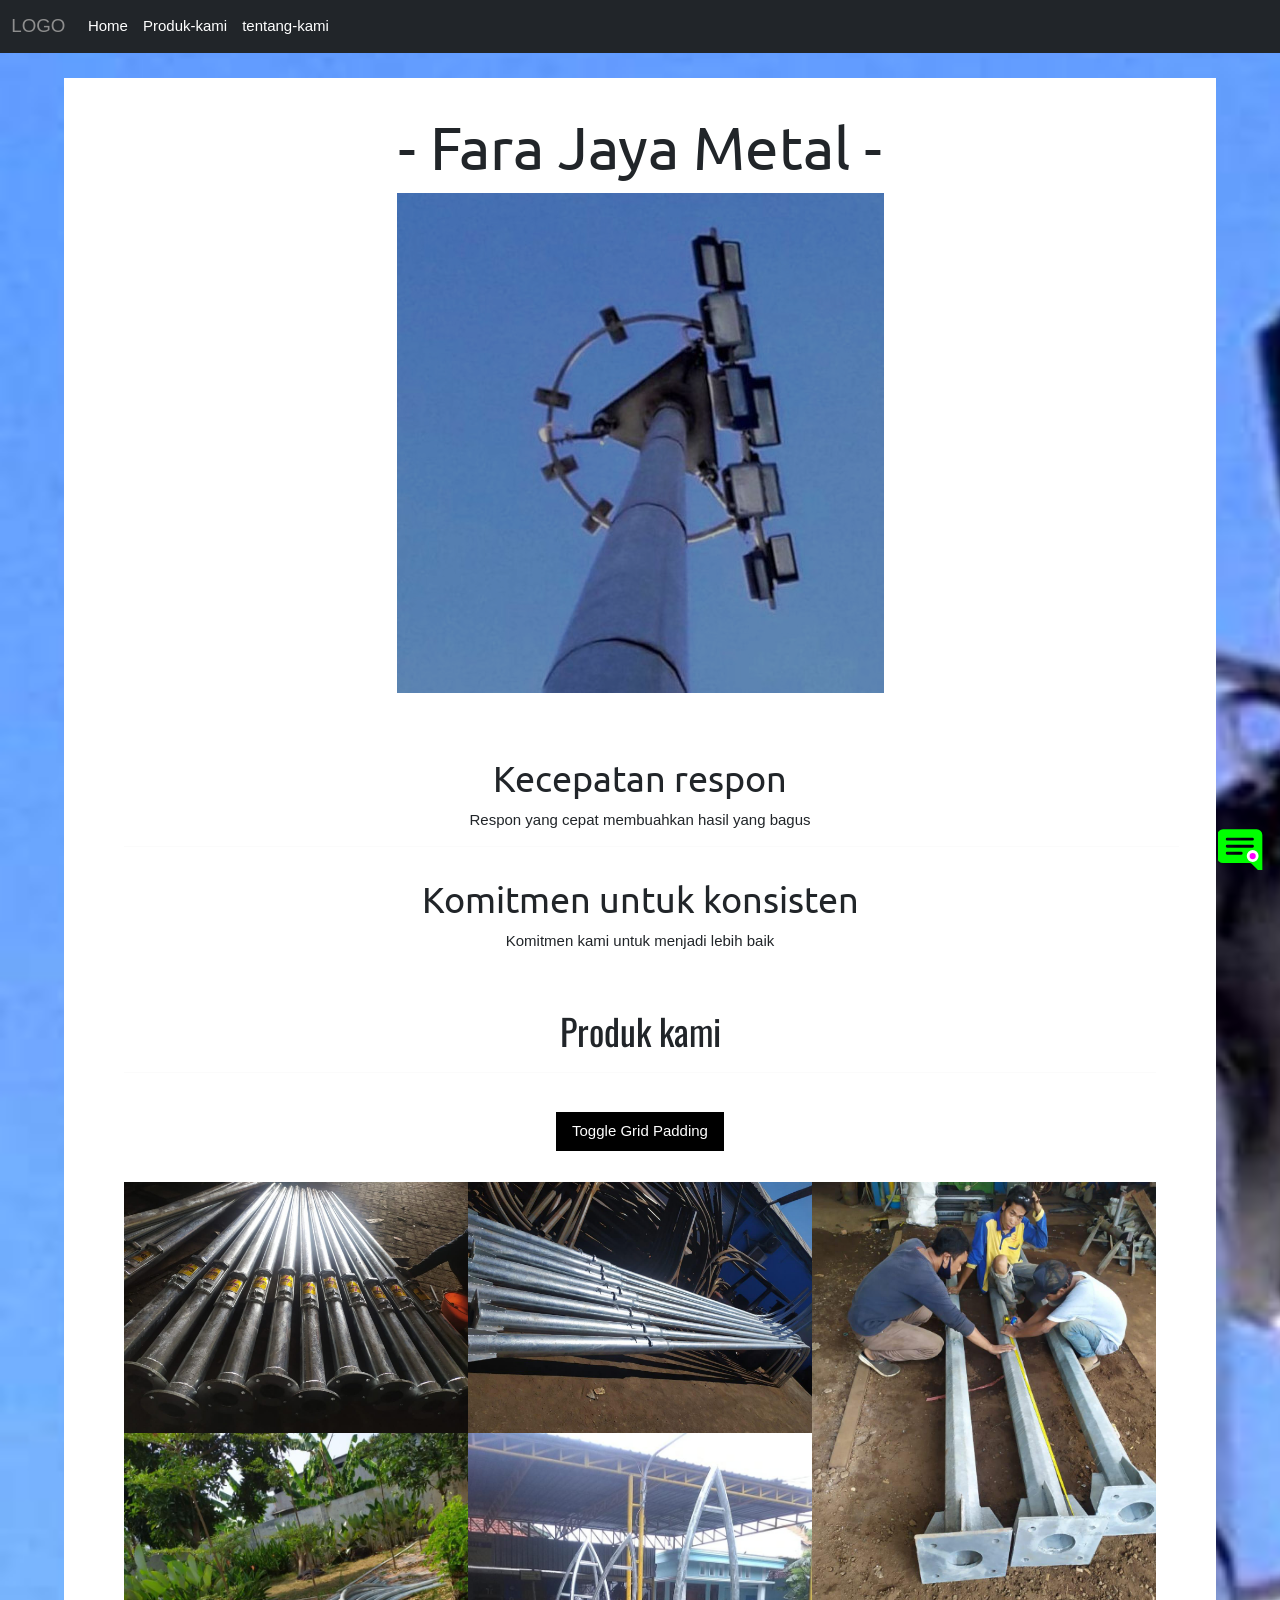
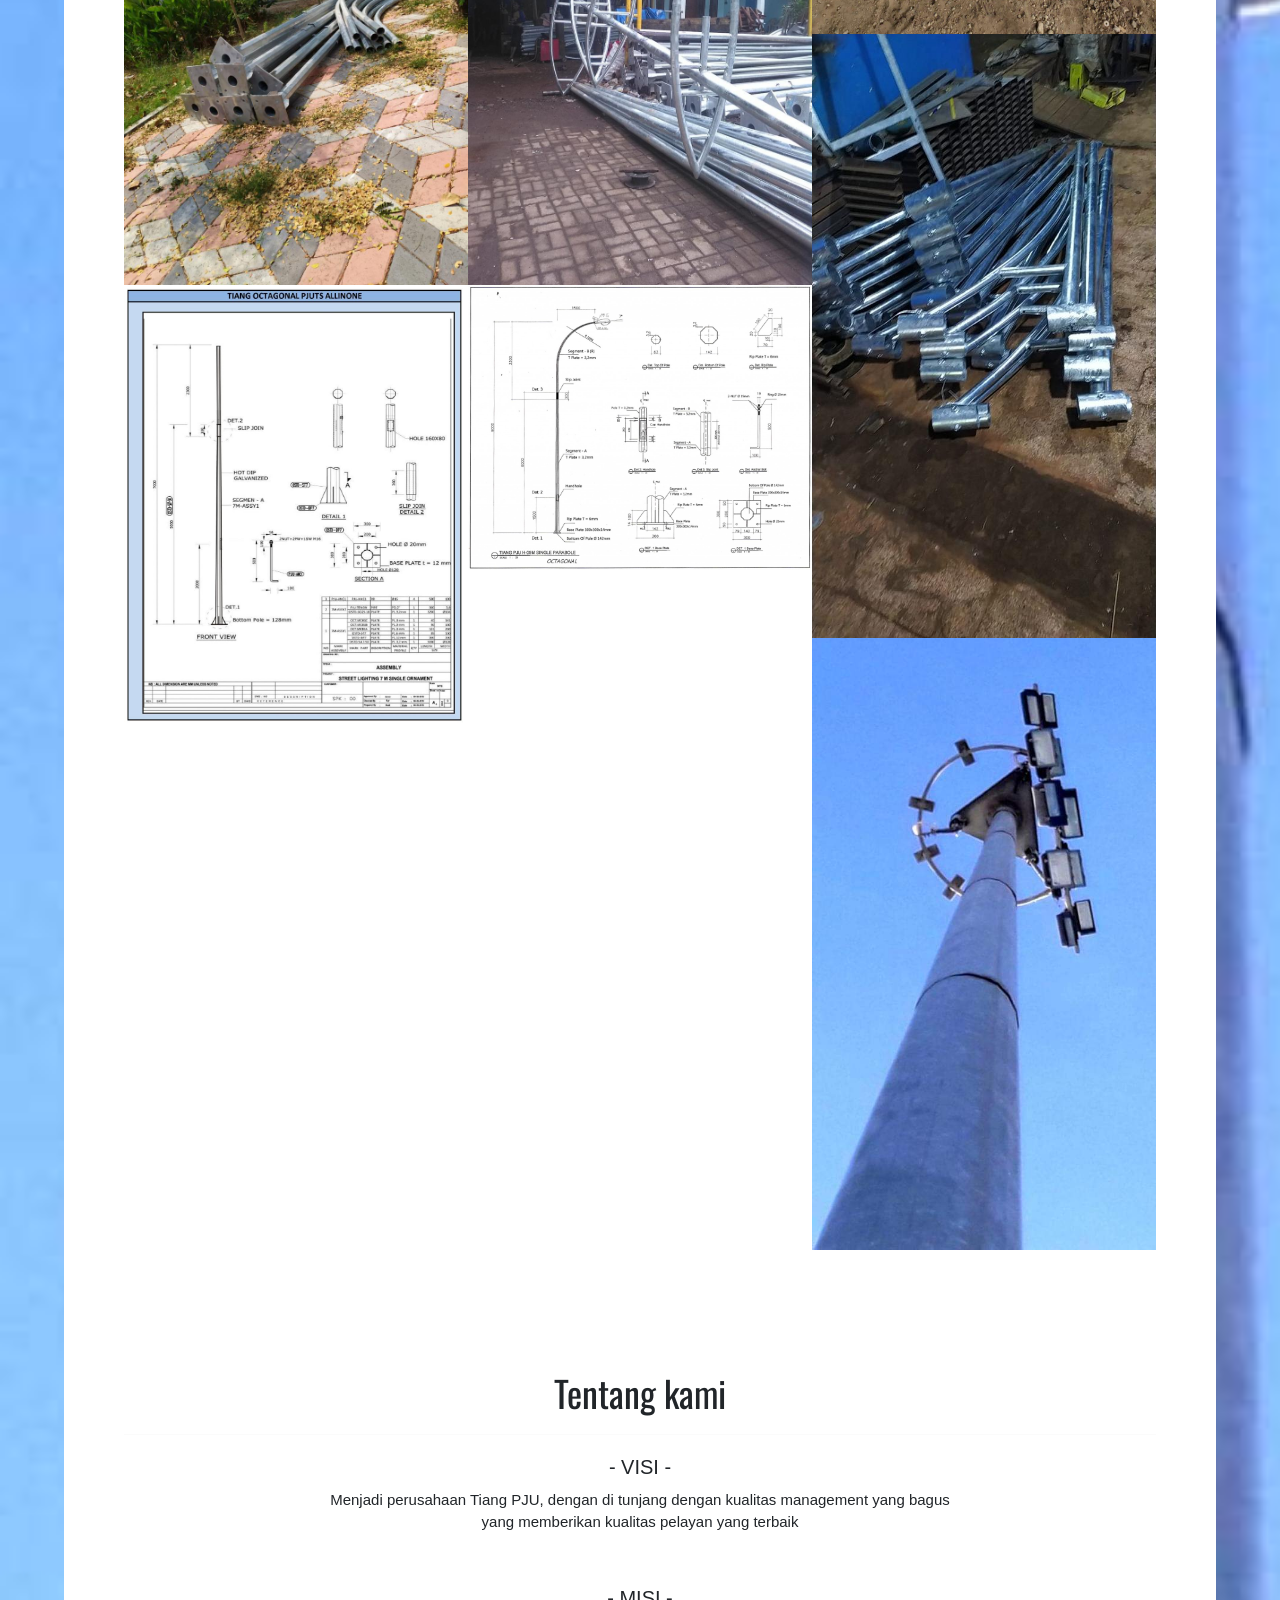
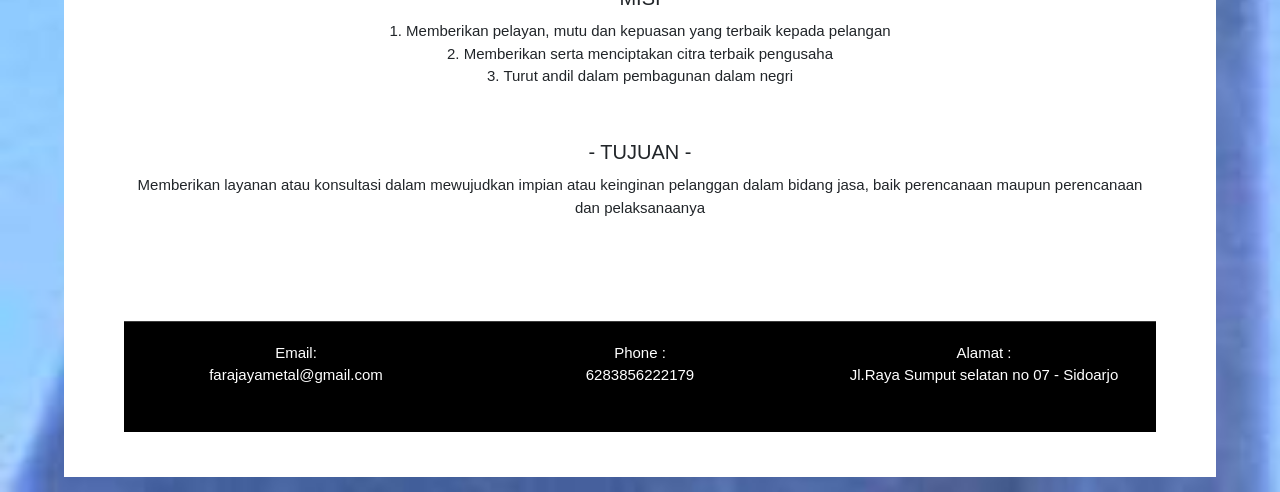
==== commit 6915e047: "perbaikan" ====
--- a/index.html
+++ b/index.html
@@ -87,7 +87,8 @@
     <div class="box-01">
         <!-- awal box-01 -->
         <br>
-        <h1 class="text-center" style="font-family: 'Ubuntu', sans-serif;" id="home-01"> - Fara Jaya Metal -</h1>
+        <h1 class="text-center text-pc" style="font-family: 'Ubuntu', sans-serif;" id="home-01"> - Fara Jaya Metal -
+        </h1>
         <img src="asset/item10.jpeg" class="img-fluid image-tengah" alt="..." style="filter: brightness(70%);">
 
 
--- a/style.css
+++ b/style.css
@@ -75,7 +75,11 @@
     }
 
     .svg-image {
-        width: 45px;
+        width: 45px !important;
+    }
+
+    .text-pc {
+        font-size: 60px !important;
     }
 
     /* image end */
